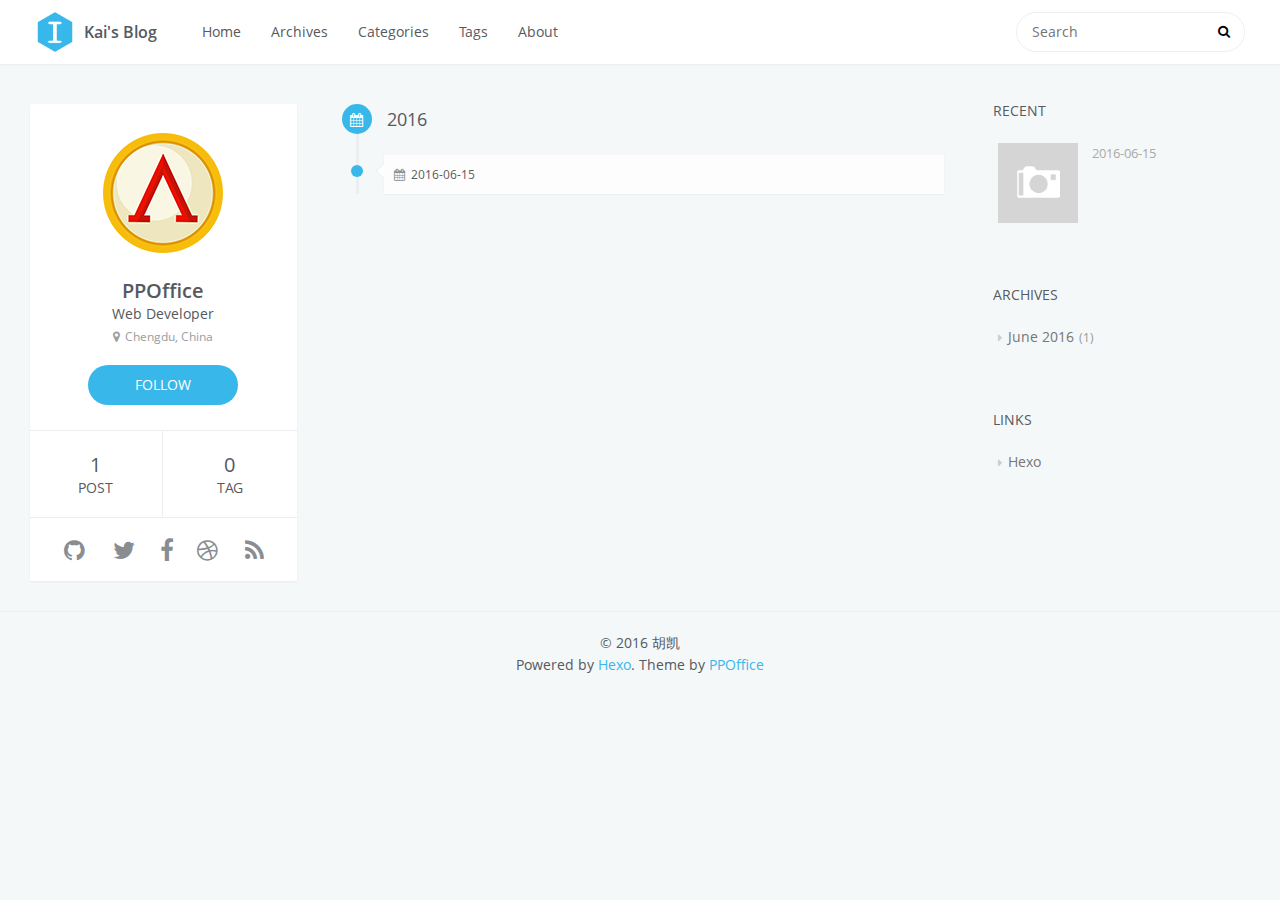
==== archives/index.html @ 7edc0d4e "Site updated: 2016-06-15 15:35:40" ====
<!DOCTYPE html>
<html lang=zh>
<head>
    <meta charset="utf-8">
    
    <title>Archive | Kai&#39;s Blog</title>
    <meta name="viewport" content="width=device-width, initial-scale=1, maximum-scale=1" />
    <meta name="description" content="我的技术博客">
<meta property="og:type" content="website">
<meta property="og:title" content="Kai's Blog">
<meta property="og:url" content="http://yoursite.com/archives/index.html">
<meta property="og:site_name" content="Kai's Blog">
<meta property="og:description" content="我的技术博客">
<meta name="twitter:card" content="summary">
<meta name="twitter:title" content="Kai's Blog">
<meta name="twitter:description" content="我的技术博客">
    

    

    

    <link rel="stylesheet" href="/vendor/font-awesome/css/font-awesome.min.css">
    <link rel="stylesheet" href="/vendor/open-sans/styles.css">
    <link rel="stylesheet" href="/vendor/source-code-pro/styles.css">

    <link rel="stylesheet" href="/css/style.css">

    <script src="/vendor/jquery/2.1.3/jquery.min.js"></script>
    
    
        <link rel="stylesheet" href="/vendor/fancybox/jquery.fancybox.css">
    
    
    
    

</head>
<body>
    <div id="container">
        <header id="header">
    <div id="header-main" class="header-inner">
        <div class="outer">
            <a href="/" id="logo">
                <i class="logo"></i>
                <span class="site-title">Kai&#39;s Blog</span>
            </a>
            <nav id="main-nav">
                
                    <a class="main-nav-link" href="/.">Home</a>
                
                    <a class="main-nav-link" href="/archives">Archives</a>
                
                    <a class="main-nav-link" href="/categories">Categories</a>
                
                    <a class="main-nav-link" href="/tags">Tags</a>
                
                    <a class="main-nav-link" href="/about">About</a>
                
            </nav>
            
                
                <nav id="sub-nav">
                    <div class="profile" id="profile-nav">
                        <a id="profile-anchor" href="javascript:;">
                            <img class="avatar" src="/css/images/avatar.png" />
                            <i class="fa fa-caret-down"></i>
                        </a>
                    </div>
                </nav>
            
            <div id="search-form-wrap">

    <form class="search-form">
        <input type="text" class="ins-search-input search-form-input" placeholder="Search" />
        <button type="submit" class="search-form-submit"></button>
    </form>
    <div class="ins-search">
    <div class="ins-search-mask"></div>
    <div class="ins-search-container">
        <div class="ins-input-wrapper">
            <input type="text" class="ins-search-input" placeholder="Type something..." />
            <span class="ins-close ins-selectable"><i class="fa fa-times-circle"></i></span>
        </div>
        <div class="ins-section-wrapper">
            <div class="ins-section-container"></div>
        </div>
    </div>
</div>
<script>
(function (window) {
    var INSIGHT_CONFIG = {
        TRANSLATION: {
            POSTS: 'Posts',
            PAGES: 'Pages',
            CATEGORIES: 'Categories',
            TAGS: 'Tags',
            UNTITLED: '(Untitled)',
        },
        ROOT_URL: '/',
        CONTENT_URL: '/content.json',
    };
    window.INSIGHT_CONFIG = INSIGHT_CONFIG;
})(window);
</script>
<script src="/js/insight.js"></script>

</div>
        </div>
    </div>
    <div id="main-nav-mobile" class="header-sub header-inner">
        <table class="menu outer">
            <tr>
                
                    <td><a class="main-nav-link" href="/.">Home</a></td>
                
                    <td><a class="main-nav-link" href="/archives">Archives</a></td>
                
                    <td><a class="main-nav-link" href="/categories">Categories</a></td>
                
                    <td><a class="main-nav-link" href="/tags">Tags</a></td>
                
                    <td><a class="main-nav-link" href="/about">About</a></td>
                
                <td>
                    
    <div class="search-form">
        <input type="text" class="ins-search-input search-form-input" placeholder="Search" />
    </div>

                </td>
            </tr>
        </table>
    </div>
</header>

        <div class="outer">
            
                

<aside id="profile">
    <div class="inner profile-inner">
        <div class="base-info profile-block">
            <img id="avatar" src="/css/images/avatar.png" />
            <h2 id="name">PPOffice</h2>
            <h3 id="title">Web Developer</h3>
            <span id="location"><i class="fa fa-map-marker"></i>Chengdu, China</span>
            <a id="follow" target="_blank" href="https://github.com/ppoffice/">FOLLOW</a>
        </div>
        <div class="article-info profile-block">
            <div class="article-info-block">
                1
                <span>post</span>
            </div>
            <div class="article-info-block">
                0
                <span>tag</span>
            </div>
        </div>
        
        <div class="profile-block social-links">
            <table>
                <tr>
                    
                    
                    <td>
                        <a href="http://github.com/ppoffice/hexo-theme-icarus" target="_blank" title="github" class=tooltip>
                            <i class="fa fa-github"></i>
                        </a>
                    </td>
                    
                    <td>
                        <a href="/" target="_blank" title="twitter" class=tooltip>
                            <i class="fa fa-twitter"></i>
                        </a>
                    </td>
                    
                    <td>
                        <a href="/" target="_blank" title="facebook" class=tooltip>
                            <i class="fa fa-facebook"></i>
                        </a>
                    </td>
                    
                    <td>
                        <a href="/" target="_blank" title="dribbble" class=tooltip>
                            <i class="fa fa-dribbble"></i>
                        </a>
                    </td>
                    
                    <td>
                        <a href="/" target="_blank" title="rss" class=tooltip>
                            <i class="fa fa-rss"></i>
                        </a>
                    </td>
                    
                </tr>
            </table>
        </div>
        
    </div>
</aside>

            
            <section id="main"><div class="timeline timeline-wrap">
    
            <div class="timeline-row timeline-row-major">
                <span class="node"><i class="fa fa-calendar"></i></span>
                <h1 class="title">2016</h1>
            </div>
        
        <div class="timeline-row">
            <span class="node"></span>
            <div class="content">
                
                <div class="article-meta">
                    
    <div class="article-date">
        <i class="fa fa-calendar"></i>
        <a href="/2016/06/15/AWS之IAM/">
            <time datetime="2016-06-15T01:11:07.000Z" itemprop="datePublished">2016-06-15</time>
        </a>
    </div>


                    
                    
                </div>
            </div>
        </div>
    
</div>
</section>
            
                <aside id="sidebar">
   
        
    <div class="widget-wrap">
        <h3 class="widget-title">recent</h3>
        <div class="widget">
            <ul id="recent-post" class="">
                
                    <li>
                        
                        <div class="item-thumbnail">
                            <a href="/2016/06/15/AWS之IAM/" class="thumbnail">
    
    
        <span class="thumbnail-image thumbnail-none"></span>
    
</a>

                        </div>
                        
                        <div class="item-inner">
                            <p class="item-category"></p>
                            <p class="item-title"><a href="/2016/06/15/AWS之IAM/" class="title"></a></p>
                            <p class="item-date"><time datetime="2016-06-15T01:11:07.000Z" itemprop="datePublished">2016-06-15</time></p>
                        </div>
                    </li>
                
            </ul>
        </div>
    </div>

    
        
    
        
    <div class="widget-wrap">
        <h3 class="widget-title">archives</h3>
        <div class="widget">
            <ul class="archive-list"><li class="archive-list-item"><a class="archive-list-link" href="/archives/2016/06/">June 2016</a><span class="archive-list-count">1</span></li></ul>
        </div>
    </div>

    
        
    
        
    
        
    <div class="widget-wrap widget-list">
        <h3 class="widget-title">links</h3>
        <div class="widget">
            <ul>
                
                    <li>
                        <a href="http://hexo.io">Hexo</a>
                    </li>
                
            </ul>
        </div>
    </div>


    
    <div id="toTop" class="fa fa-angle-up"></div>
</aside>
            
        </div>
        <footer id="footer">
    <div class="outer">
        <div id="footer-info" class="inner">
            &copy; 2016 胡凯<br>
            Powered by <a href="http://hexo.io/" target="_blank">Hexo</a>. Theme by <a href="http://github.com/ppoffice">PPOffice</a>
        </div>
    </div>
</footer>
        
    
    <script>
    var disqus_shortname = 'hexo-theme-icarus';
    
    
    (function() {
    var dsq = document.createElement('script');
    dsq.type = 'text/javascript';
    dsq.async = true;
    dsq.src = '//' + disqus_shortname + '.disqus.com/count.js';
    (document.getElementsByTagName('head')[0] || document.getElementsByTagName('body')[0]).appendChild(dsq);
    })();
    </script>



    
        <script src="/vendor/fancybox/jquery.fancybox.pack.js"></script>
    


<!-- Custom Scripts -->
<script src="/js/main.js"></script>

    </div>
</body>
</html>
---- vendor/open-sans/styles.css ----
/* cyrillic-ext */
@font-face {
    font-family: 'Open Sans';
    font-style: normal;
    font-weight: 400;
    src: local('Open Sans'), local('OpenSans'), url(fonts/K88pR3goAWT7BTt32Z01mxJtnKITppOI_IvcXXDNrsc.woff2) format('woff2');
    unicode-range: U+0460-052F, U+20B4, U+2DE0-2DFF, U+A640-A69F;
}
/* cyrillic */
@font-face {
    font-family: 'Open Sans';
    font-style: normal;
    font-weight: 400;
    src: local('Open Sans'), local('OpenSans'), url(fonts/RjgO7rYTmqiVp7vzi-Q5URJtnKITppOI_IvcXXDNrsc.woff2) format('woff2');
    unicode-range: U+0400-045F, U+0490-0491, U+04B0-04B1, U+2116;
}
/* greek-ext */
@font-face {
    font-family: 'Open Sans';
    font-style: normal;
    font-weight: 400;
    src: local('Open Sans'), local('OpenSans'), url(fonts/LWCjsQkB6EMdfHrEVqA1KRJtnKITppOI_IvcXXDNrsc.woff2) format('woff2');
    unicode-range: U+1F00-1FFF;
}
/* greek */
@font-face {
    font-family: 'Open Sans';
    font-style: normal;
    font-weight: 400;
    src: local('Open Sans'), local('OpenSans'), url(fonts/xozscpT2726on7jbcb_pAhJtnKITppOI_IvcXXDNrsc.woff2) format('woff2');
    unicode-range: U+0370-03FF;
}
/* vietnamese */
@font-face {
    font-family: 'Open Sans';
    font-style: normal;
    font-weight: 400;
    src: local('Open Sans'), local('OpenSans'), url(fonts/59ZRklaO5bWGqF5A9baEERJtnKITppOI_IvcXXDNrsc.woff2) format('woff2');
    unicode-range: U+0102-0103, U+1EA0-1EF1, U+20AB;
}
/* latin-ext */
@font-face {
    font-family: 'Open Sans';
    font-style: normal;
    font-weight: 400;
    src: local('Open Sans'), local('OpenSans'), url(fonts/u-WUoqrET9fUeobQW7jkRRJtnKITppOI_IvcXXDNrsc.woff2) format('woff2');
    unicode-range: U+0100-024F, U+1E00-1EFF, U+20A0-20AB, U+20AD-20CF, U+2C60-2C7F, U+A720-A7FF;
}
/* latin */
@font-face {
    font-family: 'Open Sans';
    font-style: normal;
    font-weight: 400;
    src: local('Open Sans'), local('OpenSans'), url(fonts/cJZKeOuBrn4kERxqtaUH3VtXRa8TVwTICgirnJhmVJw.woff2) format('woff2');
    unicode-range: U+0000-00FF, U+0131, U+0152-0153, U+02C6, U+02DA, U+02DC, U+2000-206F, U+2074, U+20AC, U+2212, U+2215, U+E0FF, U+EFFD, U+F000;
}
/* cyrillic-ext */
@font-face {
    font-family: 'Open Sans';
    font-style: normal;
    font-weight: 600;
    src: local('Open Sans Semibold'), local('OpenSans-Semibold'), url(fonts/MTP_ySUJH_bn48VBG8sNSq-j2U0lmluP9RWlSytm3ho.woff2) format('woff2');
    unicode-range: U+0460-052F, U+20B4, U+2DE0-2DFF, U+A640-A69F;
}
/* cyrillic */
@font-face {
    font-family: 'Open Sans';
    font-style: normal;
    font-weight: 600;
    src: local('Open Sans Semibold'), local('OpenSans-Semibold'), url(fonts/MTP_ySUJH_bn48VBG8sNSpX5f-9o1vgP2EXwfjgl7AY.woff2) format('woff2');
    unicode-range: U+0400-045F, U+0490-0491, U+04B0-04B1, U+2116;
}
/* greek-ext */
@font-face {
    font-family: 'Open Sans';
    font-style: normal;
    font-weight: 600;
    src: local('Open Sans Semibold'), local('OpenSans-Semibold'), url(fonts/MTP_ySUJH_bn48VBG8sNShWV49_lSm1NYrwo-zkhivY.woff2) format('woff2');
    unicode-range: U+1F00-1FFF;
}
/* greek */
@font-face {
    font-family: 'Open Sans';
    font-style: normal;
    font-weight: 600;
    src: local('Open Sans Semibold'), local('OpenSans-Semibold'), url(fonts/MTP_ySUJH_bn48VBG8sNSqaRobkAwv3vxw3jMhVENGA.woff2) format('woff2');
    unicode-range: U+0370-03FF;
}
/* vietnamese */
@font-face {
    font-family: 'Open Sans';
    font-style: normal;
    font-weight: 600;
    src: local('Open Sans Semibold'), local('OpenSans-Semibold'), url(fonts/MTP_ySUJH_bn48VBG8sNSv8zf_FOSsgRmwsS7Aa9k2w.woff2) format('woff2');
    unicode-range: U+0102-0103, U+1EA0-1EF1, U+20AB;
}
/* latin-ext */
@font-face {
    font-family: 'Open Sans';
    font-style: normal;
    font-weight: 600;
    src: local('Open Sans Semibold'), local('OpenSans-Semibold'), url(fonts/MTP_ySUJH_bn48VBG8sNSj0LW-43aMEzIO6XUTLjad8.woff2) format('woff2');
    unicode-range: U+0100-024F, U+1E00-1EFF, U+20A0-20AB, U+20AD-20CF, U+2C60-2C7F, U+A720-A7FF;
}
/* latin */
@font-face {
    font-family: 'Open Sans';
    font-style: normal;
    font-weight: 600;
    src: local('Open Sans Semibold'), local('OpenSans-Semibold'), url(fonts/MTP_ySUJH_bn48VBG8sNSugdm0LZdjqr5-oayXSOefg.woff2) format('woff2');
    unicode-range: U+0000-00FF, U+0131, U+0152-0153, U+02C6, U+02DA, U+02DC, U+2000-206F, U+2074, U+20AC, U+2212, U+2215, U+E0FF, U+EFFD, U+F000;
}
/* cyrillic-ext */
@font-face {
    font-family: 'Open Sans';
    font-style: italic;
    font-weight: 400;
    src: local('Open Sans Italic'), local('OpenSans-Italic'), url(fonts/xjAJXh38I15wypJXxuGMBjTOQ_MqJVwkKsUn0wKzc2I.woff2) format('woff2');
    unicode-range: U+0460-052F, U+20B4, U+2DE0-2DFF, U+A640-A69F;
}
/* cyrillic */
@font-face {
    font-family: 'Open Sans';
    font-style: italic;
    font-weight: 400;
    src: local('Open Sans Italic'), local('OpenSans-Italic'), url(fonts/xjAJXh38I15wypJXxuGMBjUj_cnvWIuuBMVgbX098Mw.woff2) format('woff2');
    unicode-range: U+0400-045F, U+0490-0491, U+04B0-04B1, U+2116;
}
/* greek-ext */
@font-face {
    font-family: 'Open Sans';
    font-style: italic;
    font-weight: 400;
    src: local('Open Sans Italic'), local('OpenSans-Italic'), url(fonts/xjAJXh38I15wypJXxuGMBkbcKLIaa1LC45dFaAfauRA.woff2) format('woff2');
    unicode-range: U+1F00-1FFF;
}
/* greek */
@font-face {
    font-family: 'Open Sans';
    font-style: italic;
    font-weight: 400;
    src: local('Open Sans Italic'), local('OpenSans-Italic'), url(fonts/xjAJXh38I15wypJXxuGMBmo_sUJ8uO4YLWRInS22T3Y.woff2) format('woff2');
    unicode-range: U+0370-03FF;
}
/* vietnamese */
@font-face {
    font-family: 'Open Sans';
    font-style: italic;
    font-weight: 400;
    src: local('Open Sans Italic'), local('OpenSans-Italic'), url(fonts/xjAJXh38I15wypJXxuGMBr6up8jxqWt8HVA3mDhkV_0.woff2) format('woff2');
    unicode-range: U+0102-0103, U+1EA0-1EF1, U+20AB;
}
/* latin-ext */
@font-face {
    font-family: 'Open Sans';
    font-style: italic;
    font-weight: 400;
    src: local('Open Sans Italic'), local('OpenSans-Italic'), url(fonts/xjAJXh38I15wypJXxuGMBiYE0-AqJ3nfInTTiDXDjU4.woff2) format('woff2');
    unicode-range: U+0100-024F, U+1E00-1EFF, U+20A0-20AB, U+20AD-20CF, U+2C60-2C7F, U+A720-A7FF;
}
/* latin */
@font-face {
    font-family: 'Open Sans';
    font-style: italic;
    font-weight: 400;
    src: local('Open Sans Italic'), local('OpenSans-Italic'), url(fonts/xjAJXh38I15wypJXxuGMBo4P5ICox8Kq3LLUNMylGO4.woff2) format('woff2');
    unicode-range: U+0000-00FF, U+0131, U+0152-0153, U+02C6, U+02DA, U+02DC, U+2000-206F, U+2074, U+20AC, U+2212, U+2215, U+E0FF, U+EFFD, U+F000;
}
---- vendor/source-code-pro/styles.css ----
/* latin-ext */
@font-face {
  font-family: 'Source Code Pro';
  font-style: normal;
  font-weight: 400;
  src: local('Source Code Pro'), local('SourceCodePro-Regular'), url(fonts/mrl8jkM18OlOQN8JLgasDy2Q8seG17bfDXYR_jUsrzg.woff2) format('woff2');
  unicode-range: U+0100-024F, U+1E00-1EFF, U+20A0-20AB, U+20AD-20CF, U+2C60-2C7F, U+A720-A7FF;
}
/* latin */
@font-face {
  font-family: 'Source Code Pro';
  font-style: normal;
  font-weight: 400;
  src: local('Source Code Pro'), local('SourceCodePro-Regular'), url(fonts/mrl8jkM18OlOQN8JLgasD9V_2ngZ8dMf8fLgjYEouxg.woff2) format('woff2');
  unicode-range: U+0000-00FF, U+0131, U+0152-0153, U+02C6, U+02DA, U+02DC, U+2000-206F, U+2074, U+20AC, U+2212, U+2215, U+E0FF, U+EFFD, U+F000;
}
---- css/style.css ----
body {
  width: 100%;
}
body:before,
body:after {
  content: "";
  display: table;
}
body:after {
  clear: both;
}
html,
body,
div,
span,
applet,
object,
iframe,
h1,
h2,
h3,
h4,
h5,
h6,
p,
blockquote,
pre,
a,
abbr,
acronym,
address,
big,
cite,
code,
del,
dfn,
em,
img,
ins,
kbd,
q,
s,
samp,
small,
strike,
strong,
sub,
sup,
tt,
var,
dl,
dt,
dd,
ol,
ul,
li,
fieldset,
form,
label,
legend,
table,
caption,
tbody,
tfoot,
thead,
tr,
th,
td {
  margin: 0;
  padding: 0;
  border: 0;
  outline: 0;
  font-weight: inherit;
  font-style: inherit;
  font-family: inherit;
  font-size: 100%;
  vertical-align: baseline;
}
body {
  line-height: 1;
  color: #000;
  background: #fff;
}
ol,
ul {
  list-style: none;
}
table {
  border-collapse: separate;
  border-spacing: 0;
  vertical-align: middle;
}
caption,
th,
td {
  text-align: left;
  font-weight: normal;
  vertical-align: middle;
}
a img {
  border: none;
}
input,
button {
  margin: 0;
  padding: 0;
}
input::-moz-focus-inner,
button::-moz-focus-inner {
  border: 0;
  padding: 0;
}
html,
body,
#container {
  height: 100%;
}
body {
  color: #565a5f;
  background: #f5f8f9;
  font: 14px "open sans", "Helvetica Neue", "Microsoft Yahei", Helvetica, Arial, sans-serif;
  -webkit-text-size-adjust: 100%;
}
a {
  color: #38b7ea;
  text-decoration: none;
}
a:visited {
  color: #38b7ea;
}
code {
  margin: 0 2px;
  color: #e96900;
  padding: 3px 5px;
  font-size: 0.8em;
  -webkit-border-radius: 2px;
  border-radius: 2px;
  font-family: "Source Code Pro", Consolas, Monaco, Menlo, Consolas, monospace;
  background-color: #f8f8f8;
}
.outer {
  max-width: 1320px;
  margin: 0 auto;
  padding: 0 20px;
}
.outer:before,
.outer:after {
  content: "";
  display: table;
}
.outer:after {
  clear: both;
}
@media screen and (max-width: 559px) {
  .outer {
    padding: 0;
  }
}
.left,
.alignleft {
  float: left;
}
.right,
.alignright {
  float: right;
}
.clear {
  clear: both;
}
.logo {
  width: 40px;
  height: 40px;
  background-repeat: no-repeat;
  background-image: url("images/logo.png");
  -webkit-background-size: 40px 40px;
  -moz-background-size: 40px 40px;
  background-size: 40px 40px;
}
#container {
  position: relative;
}
#container > .outer {
  margin-bottom: 30px;
}
@media screen and (min-width: 1200px) {
  #main {
    display: inline;
    float: left;
    width: 52.307692307692314%;
    margin: 0 0.769230769230769%;
  }
}
@media screen and (min-width: 800px) and (max-width: 1199px) {
  #main {
    display: inline;
    float: left;
    width: 67.6923076923077%;
    margin: 0 0.769230769230769%;
  }
}
.archive-article-header a,
.layout-wrap-inner.tag-cloud a,
.timeline-row .content h1 a,
.archive-article-header a:visited,
.layout-wrap-inner.tag-cloud a:visited,
.timeline-row .content h1 a:visited {
  color: #565a5f;
  -webkit-transition: 0.2s ease;
  -moz-transition: 0.2s ease;
  -ms-transition: 0.2s ease;
  transition: 0.2s ease;
}
.archive-article-header a:hover,
.layout-wrap-inner.tag-cloud a:hover,
.timeline-row .content h1 a:hover,
.archive-article-header a:visited:hover,
.layout-wrap-inner.tag-cloud a:visited:hover,
.timeline-row .content h1 a:visited:hover {
  color: #38b7ea;
}
.article-meta,
.archive-year,
.widget-title {
  line-height: 1em;
  text-decoration: none;
  text-transform: uppercase;
}
#header,
#profile .inner,
.article-inner,
#comments,
.archive-article,
.timeline-row .content,
#toTop {
  background: #fff;
  -webkit-box-shadow: 0 1px 2px rgba(0,0,0,0.05);
  box-shadow: 0 1px 2px rgba(0,0,0,0.05);
}
.article-entry h1,
.widget h1 {
  font-size: 2em;
}
.article-entry h2,
.widget h2 {
  font-size: 1.5em;
}
.article-entry h3,
.widget h3 {
  font-size: 1.3em;
}
.article-entry h4,
.widget h4 {
  font-size: 1.2em;
}
.article-entry h5,
.widget h5 {
  font-size: 1em;
}
.article-entry h6,
.widget h6 {
  font-size: 1em;
  color: #999;
}
.article-entry hr,
.widget hr {
  border: 1px dashed #eceff2;
}
.article-entry strong,
.widget strong {
  font-weight: bold;
}
.article-entry em,
.widget em,
.article-entry cite,
.widget cite {
  font-style: italic;
}
.article-entry sup,
.widget sup,
.article-entry sub,
.widget sub {
  font-size: 0.75em;
  line-height: 0;
  position: relative;
  vertical-align: baseline;
}
.article-entry sup,
.widget sup {
  top: -0.5em;
}
.article-entry sub,
.widget sub {
  bottom: -0.2em;
}
.article-entry small,
.widget small {
  font-size: 0.85em;
}
.article-entry acronym,
.widget acronym,
.article-entry abbr,
.widget abbr {
  border-bottom: 1px dotted;
}
.article-entry ul,
.widget ul,
.article-entry ol,
.widget ol,
.article-entry dl,
.widget dl {
  margin: 0 20px;
  line-height: 1.6em;
}
.article-entry ul ul,
.widget ul ul,
.article-entry ol ul,
.widget ol ul,
.article-entry ul ol,
.widget ul ol,
.article-entry ol ol,
.widget ol ol {
  margin-top: 0;
  margin-bottom: 0;
}
.article-entry ul,
.widget ul {
  list-style: disc;
}
.article-entry ol,
.widget ol {
  list-style: decimal;
}
.article-entry dt,
.widget dt {
  font-weight: bold;
}
#header {
  background: #fff;
  position: relative;
}
#header a,
#header a:visited {
  white-space: nowrap;
  -webkit-transition: 0.2s ease;
  -moz-transition: 0.2s ease;
  -ms-transition: 0.2s ease;
  transition: 0.2s ease;
  color: #565a5f;
}
#header a:hover {
  color: #38b7ea;
}
.header-inner #logo,
#main-nav,
#sub-nav,
#search-form-wrap {
  height: 40px;
  line-height: 40px;
  padding: 12px 15px;
}
.header-inner #logo,
#main-nav {
  float: left;
}
#sub-nav,
#search-form-wrap {
  float: right;
}
.header-inner {
  height: 100%;
  position: relative;
}
.header-inner #logo {
  display: inline-block;
}
.header-inner #logo .logo {
  margin-right: 5px;
  display: inline-block;
}
.header-inner #logo .site-title {
  font-size: 16px;
  display: inline-block;
  vertical-align: top;
  font-weight: 600;
}
#header-title {
  text-align: center;
  height: 40px;
  position: absolute;
  top: 50%;
  left: 0;
  margin-top: -20px;
}
.header-sub {
  border-top: 1px solid #eceff2;
}
.header-sub ul {
  margin: 0 15px;
}
.header-sub ul:before,
.header-sub ul:after {
  content: "";
  display: table;
}
.header-sub ul:after {
  clear: both;
}
.header-sub ul li {
  float: left;
  margin: 0 10px;
}
.header-sub ul li a {
  display: inline-block;
  line-height: 48px;
}
.header-sub .main-nav-link {
  display: inline-block;
  line-height: 48px;
}
@media screen and (min-width: 560px) and (max-width: 799px) {
  #header-sub {
    display: none;
  }
}
@media screen and (max-width: 559px) {
  #header-sub {
    display: none;
  }
}
@media screen and (min-width: 560px) and (max-width: 799px) {
  #main-nav {
    display: none;
  }
}
@media screen and (max-width: 559px) {
  #main-nav {
    display: none;
  }
}
@media screen and (min-width: 800px) and (max-width: 1199px) {
  #main-nav-mobile {
    display: none;
  }
}
@media screen and (min-width: 1200px) {
  #main-nav-mobile {
    display: none;
  }
}
.nav-icon,
.main-nav-link {
  float: left;
  display: block;
  padding: 0 15px;
}
.nav-icon {
  text-align: center;
  font-size: 14px;
  width: 14px;
  height: 14px;
  position: relative;
  cursor: pointer;
  height: 40px !important;
  line-height: 40px !important;
}
.main-nav-link {
  font-weight: 300;
}
@media screen and (min-width: 1200px) {
  #sub-nav {
    display: none;
  }
}
#sub-nav #profile-nav #profile-anchor {
  display: block;
  height: 40px;
  line-height: 40px;
}
#sub-nav #profile-nav #profile-anchor:before,
#sub-nav #profile-nav #profile-anchor:after {
  content: "";
  display: table;
}
#sub-nav #profile-nav #profile-anchor:after {
  clear: both;
}
#sub-nav #profile-nav .avatar,
#sub-nav #profile-nav .fa {
  float: left;
}
#sub-nav #profile-nav .avatar {
  width: 40px;
  height: 40px;
  margin-right: 8px;
}
#sub-nav #profile-nav .fa {
  line-height: 40px;
}
@media screen and (max-width: 559px) {
  #search-form-wrap {
    display: none;
  }
}
#search-form-wrap .search-form {
  position: relative;
}
#search-form-wrap .search-form .search-form-input {
  width: 100%;
  padding: 0 30px 0 15px;
  line-height: 40px;
  height: 40px !important;
  -webkit-border-radius: 21px;
  border-radius: 21px;
}
#search-form-wrap .search-form .search-form-input::-webkit-search-results-decoration,
#search-form-wrap .search-form .search-form-input::-webkit-search-cancel-button {
  -webkit-appearance: none;
}
#search-form-wrap .search-form .search-form-submit {
  top: 50%;
  right: 15px;
  border: none;
  cursor: pointer;
  margin-top: -7px;
  background: none;
  position: absolute;
  font: 13px font-icon;
  font-family: 'FontAwesome';
}
#search-form-wrap .search-form .search-form-submit:before {
  content: '\f002';
}
#search-form-wrap .search-form .search-form-submit:hover,
#search-form-wrap .search-form .search-form-submit:focus {
  color: #777;
}
.search-form-input,
.search-form-input.ins-search-input,
.search-form-input.st-ui-search-input,
.search-form-input.st-default-search-input {
  -webkit-appearance: textarea;
  -webkit-appearance: textarea;
  -moz-appearance: textarea;
  appearance: textarea;
  padding: 0;
  width: 200px;
  -webkit-box-shadow: none;
  box-shadow: none;
  color: #565a5f;
  -webkit-transition: 0.2s ease;
  -moz-transition: 0.2s ease;
  -ms-transition: 0.2s ease;
  transition: 0.2s ease;
  -webkit-box-sizing: border-box;
  -moz-box-sizing: border-box;
  box-sizing: border-box;
  height: auto !important;
  line-height: 1.6em;
  outline: none !important;
  background: none !important;
  font: 14px "open sans", "Helvetica Neue", "Microsoft Yahei", Helvetica, Arial, sans-serif;
  border: 1px solid #eceff2 !important;
}
.search-form-input:focus,
.search-form-input.ins-search-input:focus,
.search-form-input.st-ui-search-input:focus,
.search-form-input.st-default-search-input:focus {
  border-color: #38b7ea !important;
}
.search-form-input::-webkit-search-results-decoration,
.search-form-input.ins-search-input::-webkit-search-results-decoration,
.search-form-input.st-ui-search-input::-webkit-search-results-decoration,
.search-form-input.st-default-search-input::-webkit-search-results-decoration,
.search-form-input::-webkit-search-cancel-button,
.search-form-input.ins-search-input::-webkit-search-cancel-button,
.search-form-input.st-ui-search-input::-webkit-search-cancel-button,
.search-form-input.st-default-search-input::-webkit-search-cancel-button {
  -webkit-appearance: none;
}
#main-nav-mobile {
  overflow-y: hidden;
  overflow-x: auto;
}
#main-nav-mobile .menu {
  margin: 0;
  height: 48px;
}
#main-nav-mobile .menu:before,
#main-nav-mobile .menu:after {
  content: "";
  display: table;
}
#main-nav-mobile .menu:after {
  clear: both;
}
#main-nav-mobile .menu .search-form-input {
  display: none;
  padding: 0 10px;
  margin-right: 15px;
  height: 32px;
  line-height: 32px;
  -webkit-border-radius: 16px;
  border-radius: 16px;
}
@media screen and (max-width: 559px) {
  #main-nav-mobile .menu .search-form-input {
    display: block;
  }
}
#main-nav-mobile .menu .search-form-input::-webkit-search-results-decoration,
#main-nav-mobile .menu .search-form-input::-webkit-search-cancel-button {
  -webkit-appearance: none;
}
.bio {
  text-align: center;
}
#profile .inner .bio h2 {
  font-size: 1.3em;
  font-weight: bold;
  margin-top: 15px;
}
#profile .inner .bio p {
  margin: 5px 20px 10px 20px;
  text-align: justify;
  max-width: 300px;
  line-height: 1.5em;
}
.profile-block {
  padding: 15px 20px;
  border-bottom: 1px solid #eceff2;
}
.profile-block:last-child {
  border-bottom: none;
}
#profile {
  display: inline;
  float: left;
  width: 21.53846153846154%;
  margin: 0 0.769230769230769%;
  display: none;
}
@media screen and (min-width: 1200px) {
  #profile {
    display: block;
  }
}
#profile .inner {
  margin-top: 40px;
  background: #fff;
}
#profile .inner .base-info #avatar {
  display: block;
  margin: 10px auto 20px;
  width: 128px;
  height: 128px;
}
#profile .inner .base-info #name,
#profile .inner .base-info #title,
#profile .inner .base-info #location {
  display: block;
  text-align: center;
}
#profile .inner .base-info #name {
  font-size: 20px;
  font-weight: 600;
}
#profile .inner .base-info #location {
  font-size: 12px;
  margin-top: 5px;
  color: #9a9ea3;
}
#profile .inner .base-info #location .fa {
  margin-right: 5px;
}
#profile .inner .base-info #follow {
  color: #fff;
  width: 150px;
  height: 40px;
  display: block;
  font-size: 14px;
  line-height: 40px;
  text-align: center;
  margin: 20px auto 10px;
  background: #38b7ea;
  -webkit-border-radius: 20px;
  border-radius: 20px;
  -webkit-transition: 0.2s ease;
  -moz-transition: 0.2s ease;
  -ms-transition: 0.2s ease;
  transition: 0.2s ease;
}
#profile .inner .base-info #follow:hover {
  background: #49c8fb;
}
#profile .inner .article-info {
  padding: 0px;
}
#profile .inner .article-info:before,
#profile .inner .article-info:after {
  content: "";
  display: table;
}
#profile .inner .article-info:after {
  clear: both;
}
#profile .inner .article-info .article-info-block {
  width: 50%;
  float: left;
  padding: 20px 15px;
  text-align: center;
  -webkit-box-sizing: border-box;
  -moz-box-sizing: border-box;
  box-sizing: border-box;
  font-size: 20px;
}
#profile .inner .article-info .article-info-block span {
  display: block;
  font-size: 14px;
  text-transform: uppercase;
}
#profile .inner .article-info .article-info-block:first-child {
  border-right: 1px solid #eceff2;
}
#profile .inner .social-links > table {
  width: 100%;
}
#profile .inner .social-links > table td {
  text-align: center;
  font-size: 24px;
}
#profile .inner .social-links > table td a {
  position: relative;
  -webkit-transition: 0.2s ease;
  -moz-transition: 0.2s ease;
  -ms-transition: 0.2s ease;
  transition: 0.2s ease;
  color: #898d92;
}
#profile .inner .social-links > table td a:hover {
  color: #565a5f;
}
#profile .inner .social-links > table td a.tooltip:hover:after {
  right: -50%;
  top: -41px;
  color: #fff;
  background: #333;
  font-size: 14px;
  content: attr(title);
  display: block;
  padding: 5px 15px;
  position: absolute;
  white-space: nowrap;
  -webkit-border-radius: 2px;
  border-radius: 2px;
  text-transform: uppercase;
  -webkit-box-shadow: 0 0 2px rgba(0,0,0,0.2);
  box-shadow: 0 0 2px rgba(0,0,0,0.2);
  z-index: 1;
}
#profile .inner .social-links > table td a.tooltip:hover:before {
  top: -12px;
  right: 8px;
  border: solid;
  border-color: #333 transparent;
  border-width: 5px 5px 0 5px;
  content: "";
  display: block;
  position: absolute;
  z-index: 2;
}
#profile.card {
  top: 50px;
  right: 20px;
  z-index: 999;
  display: block;
  min-width: 280px;
  position: absolute;
}
#profile.card .profile-inner {
  position: relative;
  -webkit-box-shadow: 0 2px 5px rgba(0,0,0,0.2);
  box-shadow: 0 2px 5px rgba(0,0,0,0.2);
}
#profile.card .profile-inner:before,
#profile.card .profile-inner:after {
  z-index: 1;
  content: '';
  top: -20px;
  right: 10px;
  position: absolute;
  border-width: 10px;
  border-style: solid;
  border-color: transparent transparent #fff transparent;
}
#profile.card .profile-inner:after {
  z-index: 0;
  border-color: transparent transparent #dbdee1 transparent;
}
.article {
  margin: 40px 0;
}
.article-inner {
  overflow: hidden;
}
.article-banner {
  width: 100%;
  height: auto;
}
.article-header {
  padding: 20px 20px 0;
}
.article-header .article-title {
  display: block;
  margin-bottom: 14px;
}
.article-title {
  font-size: 2em;
  color: #565a5f;
  text-decoration: none;
  line-height: 1.3em;
}
a.article-title:visited {
  color: #565a5f;
}
a.article-title:hover {
  color: #38b7ea;
}
@media screen and (max-width: 559px) {
  .article-title {
    font-size: 1.6em;
  }
}
@media screen and (min-width: 560px) and (max-width: 799px) {
  .article-title {
    font-size: 1.6em;
  }
}
.article-meta {
  line-height: 1.6em;
}
.article-meta:before,
.article-meta:after {
  content: "";
  display: table;
}
.article-meta:after {
  clear: both;
}
.article-meta > div {
  float: left;
  margin-right: 10px;
}
.article-meta > div .fa {
  margin-right: 3px;
}
.article-meta a {
  color: #565a5f;
}
.article-meta a:hover {
  color: #38b7ea;
}
.article-category .fa-angle-right {
  margin: 0 5px;
}
.article-tag .tag-link:before {
  content: "#";
}
.article-entry {
  color: #565a5f;
  padding: 0 20px;
  line-height: 1.6em;
}
.article-entry:before,
.article-entry:after {
  content: "";
  display: table;
}
.article-entry:after {
  clear: both;
}
.article-entry p,
.article-entry table {
  line-height: 1.6em;
  margin: 1.6em 0;
}
.article-entry h1,
.article-entry h2,
.article-entry h3,
.article-entry h4,
.article-entry h5,
.article-entry h6 {
  font-weight: bold;
}
.article-entry h1,
.article-entry h2,
.article-entry h3,
.article-entry h4,
.article-entry h5,
.article-entry h6 {
  line-height: 1.3em;
  margin: 1.3em 0;
}
.article-entry a {
  color: #38b7ea;
  text-decoration: none;
}
.article-entry a:hover {
  text-decoration: underline;
}
.article-entry ul,
.article-entry ol,
.article-entry dl {
  margin-top: 1.6em;
  margin-bottom: 1.6em;
}
.article-entry img,
.article-entry video {
  max-width: 100%;
  height: auto;
  display: block;
  margin: auto;
}
.article-entry iframe {
  border: none;
}
.article-entry table {
  width: 100%;
  border-collapse: collapse;
  border-spacing: 0;
}
.article-entry th {
  font-weight: bold;
  border-bottom: 3px solid #eceff2;
  padding-bottom: 0.5em;
}
.article-entry td {
  border-bottom: 1px solid #eceff2;
  padding: 10px 0;
}
.article-entry blockquote {
  position: relative;
  font-family: Georgia, "Times New Roman", "Microsoft Yahei", serif;
  font-size: 1.1em;
  margin: 0 -20px;
  padding: 10px 20px 10px 54px;
  background: #fcfcfc;
  border-left: 4px solid #eee;
}
.article-entry blockquote:before {
  top: 20px;
  left: 10px;
  content: "\f10d";
  color: #e2e2e2;
  font-size: 32px;
  font-family: FontAwesome;
  text-align: center;
  position: absolute;
}
.article-entry blockquote footer {
  font-size: 14px;
  margin: 1.6em 0;
  font-family: "open sans", "Helvetica Neue", "Microsoft Yahei", Helvetica, Arial, sans-serif;
}
.article-entry blockquote footer cite:before {
  content: "—";
  padding: 0 0.5em;
}
.article-entry .pullquote {
  text-align: left;
  width: 45%;
  margin: 0;
}
.article-entry .pullquote.left {
  margin-left: 0.5em;
  margin-right: 1em;
}
.article-entry .pullquote.right {
  margin-right: 0.5em;
  margin-left: 1em;
}
.article-entry .caption {
  color: #999;
  display: block;
  font-size: 0.9em;
  margin-top: 0.5em;
  position: relative;
  text-align: center;
}
.article-entry .video-container {
  position: relative;
  padding-top: 56.25%;
  height: 0;
  overflow: hidden;
}
.article-entry .video-container iframe,
.article-entry .video-container object,
.article-entry .video-container embed {
  position: absolute;
  top: 0;
  left: 0;
  width: 100%;
  height: 100%;
  margin-top: 0;
}
.article-more-link a {
  display: inline-block;
  line-height: 1em;
  padding: 6px 15px;
  -webkit-border-radius: 15px;
  border-radius: 15px;
  background: #f5f8f9;
  color: #999;
  text-shadow: 0 1px #fff;
  text-decoration: none;
}
.article-more-link a:hover {
  background: #38b7ea;
  color: #fff;
  text-decoration: none;
  text-shadow: 0 1px #169cd2;
}
.article-footer {
  font-size: 0.85em;
  line-height: 1.6em;
  border-top: 1px solid #eceff2;
  padding-top: 1.6em;
  margin: 0 20px 20px;
}
.article-footer:before,
.article-footer:after {
  content: "";
  display: table;
}
.article-footer:after {
  clear: both;
}
.article-footer a {
  color: #999;
  text-decoration: none;
}
.article-footer a:hover {
  color: #565a5f;
}
.article-comment-link {
  float: right;
}
.article-comment-link:before {
  content: "\f075";
  font-family: FontAwesome;
  padding-right: 5px;
}
.share-container {
  float: left;
}
.article-share-link {
  float: right;
  cursor: pointer;
  margin-left: 20px;
}
.article-share-link .fa-share {
  margin-right: 5px;
}
#article-nav {
  position: relative;
}
#article-nav:before,
#article-nav:after {
  content: "";
  display: table;
}
#article-nav:after {
  clear: both;
}
@media screen and (min-width: 1200px) {
  #article-nav {
    margin: 40px 0;
  }
  #article-nav:before {
    width: 8px;
    height: 8px;
    position: absolute;
    top: 50%;
    left: 50%;
    margin-top: -4px;
    margin-left: -4px;
    content: "";
    -webkit-border-radius: 50%;
    border-radius: 50%;
    background: #787c81;
  }
}
.article-nav-link-wrap {
  text-decoration: none;
  color: #999;
  -webkit-box-sizing: border-box;
  -moz-box-sizing: border-box;
  box-sizing: border-box;
  margin-top: 40px;
  text-align: center;
  display: block;
}
.article-nav-link-wrap:hover {
  color: #565a5f;
}
@media screen and (min-width: 1200px) {
  .article-nav-link-wrap {
    width: 50%;
    margin-top: 0;
  }
}
@media screen and (min-width: 1200px) {
  #article-nav-newer {
    float: left;
    text-align: right;
    padding-right: 20px;
  }
}
@media screen and (min-width: 1200px) {
  #article-nav-older {
    float: right;
    text-align: left;
    padding-left: 20px;
  }
}
.article-nav-caption {
  letter-spacing: 2px;
  line-height: 1em;
  font-weight: bold;
  color: #565a5f;
  text-transform: uppercase;
}
#article-nav-newer .article-nav-caption {
  margin-right: -2px;
}
.article-nav-title {
  font-size: 0.85em;
  margin-top: 0.5em;
  color: #565a5f;
  line-height: 1.6em;
}
.article-share-box {
  position: absolute;
  display: none;
  background: #fff;
  -webkit-box-shadow: 0px 2px 2px rgba(0,0,0,0.1);
  box-shadow: 0px 2px 2px rgba(0,0,0,0.1);
  -webkit-border-radius: 3px;
  border-radius: 3px;
  margin-left: -145px;
  overflow: hidden;
  z-index: 1;
}
.article-share-box.on {
  display: block;
}
.article-share-input {
  width: 100%;
  background: none;
  -webkit-box-sizing: border-box;
  -moz-box-sizing: border-box;
  box-sizing: border-box;
  font: 14px "open sans", "Helvetica Neue", "Microsoft Yahei", Helvetica, Arial, sans-serif;
  padding: 0 10px;
  color: #565a5f;
  outline: none;
  border: 1px solid #eceff2;
  -webkit-border-radius: 3px 3px 0 0;
  border-radius: 3px 3px 0 0;
  height: 36px;
  line-height: 36px;
}
.article-share-links {
  background: #f5f8f9;
}
.article-share-links:before,
.article-share-links:after {
  content: "";
  display: table;
}
.article-share-links:after {
  clear: both;
}
.article-share-twitter,
.article-share-facebook,
.article-share-pinterest,
.article-share-google {
  width: 50px;
  height: 36px;
  display: block;
  float: left;
  position: relative;
  color: #999;
  text-shadow: 0 1px #fff;
}
.article-share-twitter:before,
.article-share-facebook:before,
.article-share-pinterest:before,
.article-share-google:before {
  font-size: 20px;
  width: 20px;
  height: 20px;
  position: absolute;
  top: 50%;
  left: 50%;
  margin-top: -10px;
  margin-left: -10px;
  text-align: center;
}
.article-share-twitter:hover,
.article-share-facebook:hover,
.article-share-pinterest:hover,
.article-share-google:hover {
  color: #fff;
}
.article-share-twitter:hover {
  background: #00aced;
  text-shadow: 0 1px #008abe;
}
.article-share-facebook:hover {
  background: #3b5998;
  text-shadow: 0 1px #2f477a;
}
.article-share-pinterest:hover {
  background: #cb2027;
  text-shadow: 0 1px #a21a1f;
}
.article-share-google:hover {
  background: #dd4b39;
  text-shadow: 0 1px #be3221;
}
.article-gallery {
  background: #000;
  position: relative;
}
.article-gallery-photos {
  position: relative;
  overflow: hidden;
}
.article-gallery-img {
  display: none;
  max-width: 100%;
}
.article-gallery-img:first-child {
  display: block;
}
.article-gallery-img.loaded {
  position: absolute;
  display: block;
}
.article-gallery-img img {
  display: block;
  max-width: 100%;
  margin: 0 auto;
}
.toc-article {
  background: #f9f9f9;
  margin: 2em 0 0 0.2em;
  padding: 1em;
  -webkit-border-radius: 0px;
  border-radius: 0px;
}
.toc-article .toc-title {
  font-size: 120%;
}
.toc-article strong {
  padding: 0.3em 1;
}
ol.toc {
  width: 100%;
  margin: 1em 2em 0 0;
}
#toc {
  line-height: 1em;
  font-size: 0.8em;
  float: right;
}
#toc .toc {
  padding: 0;
}
#toc .toc li {
  list-style-type: none;
}
#toc .toc-child {
  padding-left: 0em;
}
#toc.toc-aside {
  display: none;
  width: 13%;
  position: fixed;
  right: 2%;
  top: 320px;
  overflow: hidden;
  line-height: 1.5em;
  font-size: 1em;
  color: color-heading;
  opacity: 0.6;
  -webkit-transition: opacity 1s ease-out;
  -moz-transition: opacity 1s ease-out;
  -ms-transition: opacity 1s ease-out;
  transition: opacity 1s ease-out;
}
#toc.toc-aside strong {
  padding: 0.3em 0;
  color: color-font;
}
#toc.toc-aside:hover {
  -webkit-transition: opacity 0.3s ease-out;
  -moz-transition: opacity 0.3s ease-out;
  -ms-transition: opacity 0.3s ease-out;
  transition: opacity 0.3s ease-out;
  opacity: 1;
}
#toc.toc-aside a {
  -webkit-transition: color 1s ease-out;
  -moz-transition: color 1s ease-out;
  -ms-transition: color 1s ease-out;
  transition: color 1s ease-out;
}
#toc.toc-aside a:hover {
  color: color-theme;
  -webkit-transition: color 0.3s ease-out;
  -moz-transition: color 0.3s ease-out;
  -ms-transition: color 0.3s ease-out;
  transition: color 0.3s ease-out;
}
#comments {
  padding: 20px;
  margin: 40px 0;
}
#comments a {
  color: #38b7ea;
}
.archives:before,
.archives:after {
  content: "";
  display: table;
}
.archives:after {
  clear: both;
}
.archives .article:first-child {
  margin: 20px 0;
}
.archive-year-wrap,
.archive-category-wrap,
.archive-tag-wrap,
.layout-title {
  font-size: 1.4em;
  margin: 40px 0 20px 0;
}
@media screen and (max-width: 559px) {
  .archive-year-wrap,
  .archive-category-wrap,
  .archive-tag-wrap,
  .layout-title {
    padding: 0 15px;
    font-size: 1.2em;
  }
}
.archive-year-wrap .fa,
.archive-category-wrap .fa,
.archive-tag-wrap .fa,
.layout-title .fa {
  margin-right: 3px;
}
.archive-year-wrap .archive-year,
.archive-category-wrap .archive-year,
.archive-tag-wrap .archive-year,
.layout-title .archive-year {
  color: #565a5f;
}
.archive-year-wrap .archive-year:hover,
.archive-category-wrap .archive-year:hover,
.archive-tag-wrap .archive-year:hover,
.layout-title .archive-year:hover {
  color: #38b7ea;
}
@media screen and (max-width: 559px) {
  .layout-wrap-inner {
    padding: 0 15px;
  }
}
.archive-article {
  -webkit-column-break-inside: avoid;
  page-break-inside: avoid;
  overflow: hidden;
  break-inside: avoid-column;
  padding: 0;
  margin-bottom: 15px;
}
.archive-article:before,
.archive-article:after {
  content: "";
  display: table;
}
.archive-article:after {
  clear: both;
}
.archive-article.archive-type-summary {
  padding: 15px;
}
.archive-article.archive-type-summary .article-entry {
  padding: 0;
}
.archive-article.archive-type-summary .article-entry p {
  margin: 12px 0;
}
.archive-article .archive-article-content,
.archive-article .archive-article-thumbnail {
  display: table-cell;
  vertical-align: top;
}
@media screen and (max-width: 559px) {
  .archive-article .archive-article-content,
  .archive-article .archive-article-thumbnail {
    display: block;
  }
}
.archive-article .archive-article-thumbnail {
  width: 160px;
  padding-right: 15px;
}
@media screen and (max-width: 559px) {
  .archive-article .archive-article-thumbnail {
    width: 100%;
    padding-bottom: 15px;
  }
}
.archive-article .archive-article-thumbnail .thumbnail {
  height: 0;
  width: 100%;
  padding-bottom: 56.25%;
  display: block;
  position: relative;
  overflow: hidden;
}
.archive-article .archive-article-thumbnail .thumbnail span {
  width: 100%;
  height: 100%;
  display: block;
}
.archive-article .archive-article-thumbnail .thumbnail .thumbnail-image {
  position: absolute;
  -webkit-background-size: cover;
  -moz-background-size: cover;
  background-size: cover;
  background-position: center;
}
.archive-article .archive-article-thumbnail .thumbnail .thumbnail-none {
  background-image: url("images/thumb-default-small.png");
}
.archive-article-title {
  display: block;
  font-size: 1.6em;
  line-height: 1.4em;
  margin-bottom: 12px;
}
@media screen and (max-width: 559px) {
  .archive-article-title {
    display: block;
    font-size: 1.3em;
  }
}
.archive-article-date {
  display: block;
  margin-top: 8px;
}
.layout-wrap-inner.list-categories ul {
  margin-left: 15px;
  list-style: none;
}
.layout-wrap-inner.list-categories ul li,
.layout-wrap-inner.list-categories ul .category-list-child {
  padding: 10px 0;
  font-size: 14px;
  border-bottom: 1px solid border-color;
}
.layout-wrap-inner.list-categories ul li a,
.layout-wrap-inner.list-categories ul .category-list-child a {
  color: #777;
}
.layout-wrap-inner.list-categories ul ul,
.layout-wrap-inner.list-categories ul ol {
  list-style: none;
}
.layout-wrap-inner.list-categories ul ul li,
.layout-wrap-inner.list-categories ul ol li {
  border: none;
}
.layout-wrap-inner.list-categories ul ul li:last-child,
.layout-wrap-inner.list-categories ul ol li:last-child {
  padding-bottom: 0px;
}
.layout-wrap-inner.list-categories li a:before {
  color: #ccc;
  content: "\f0da";
  font-size: 12px;
  margin-right: 6px;
  font-family: FontAwesome;
  -webkit-transition: 0.2s ease;
  -moz-transition: 0.2s ease;
  -ms-transition: 0.2s ease;
  transition: 0.2s ease;
}
.layout-wrap-inner.list-categories li a:hover:before {
  color: #333;
}
.layout-wrap-inner.tag-cloud a {
  margin-right: 8px;
}
.layout-wrap-inner.tag-cloud a:before {
  content: '#';
}
#page-nav {
  margin: 40px auto;
  text-align: center;
  color: #999;
  overflow: hidden;
}
#page-nav:before,
#page-nav:after {
  content: "";
  display: table;
}
#page-nav:after {
  clear: both;
}
#page-nav a,
#page-nav span {
  height: 32px;
  padding: 0 10px;
  line-height: 32px;
  text-align: center;
  display: inline-block;
  -webkit-border-radius: 2px;
  border-radius: 2px;
}
#page-nav a {
  color: #999;
  text-decoration: none;
}
#page-nav a:hover {
  color: #fff;
  background: #38b7ea;
}
#page-nav .page-number {
  display: inline-block;
}
@media screen and (max-width: 559px) {
  #page-nav .page-number {
    display: none;
  }
}
#page-nav .current {
  color: #565a5f;
  font-weight: bold;
}
#page-nav .space {
  color: #eceff2;
}
.timeline-wrap {
  margin: 40px 20px 40px 40px;
  border-left: 3px solid #eceff2;
}
@media screen and (max-width: 559px) {
  .timeline-wrap {
    margin: 40px 20px 40px 30px;
  }
}
@media screen and (min-width: 560px) and (max-width: 799px) {
  .timeline-wrap {
    margin: 40px 20px 40px 30px;
  }
}
.timeline-row {
  margin: 20px 0;
}
.timeline-row:before,
.timeline-row:after {
  content: "";
  display: table;
}
.timeline-row:after {
  clear: both;
}
.timeline-row .node,
.timeline-row .title {
  float: left;
}
.timeline-row .node {
  width: 12px;
  color: #fff;
  height: 12px;
  -webkit-border-radius: 50%;
  border-radius: 50%;
  margin: 11px 0 0 -8px;
  display: inline-block;
  background-color: #38b7ea;
}
.timeline-row .content {
  margin-left: 25px;
  position: relative;
}
.timeline-row .content:after,
.timeline-row .content:before {
  content: '';
  position: absolute;
  display: inline-block;
}
.timeline-row .content:after {
  top: 10px;
  left: -14px;
  border: 7px solid transparent;
  border-right-color: #fff;
}
.timeline-row .content:before {
  top: 9px;
  left: -16px;
  border: 8px solid transparent;
  border-right-color: rgba(0,0,0,0.05);
}
.timeline-row .content h1,
.timeline-row .content .article-meta {
  padding: 10px;
}
.timeline-row .content h1 {
  font-size: 16px;
}
.timeline-row .content .article-meta {
  font-size: 12px;
  color: #898d92;
  border-top: 1px solid #f7f7f7;
  background-color: rgba(244,246,247,0.2);
}
.timeline-row-major .node {
  width: 14px;
  height: 14px;
  font-size: 14px;
  margin: 0 0 0 -17px;
  padding: 6px 8px 10px;
}
.timeline-row-major .title {
  font-size: 18px;
  margin-left: 15px;
  line-height: 30px;
}
#footer {
  padding: 20px 0;
  border-top: 1px solid #eceff2;
  color: #565a5f;
  font-size: 16px;
  text-align: center;
}
#footer .outer {
  margin-bottom: 0;
}
#footer a {
  color: #38b7ea;
  text-decoration: none;
}
#footer a:hover {
  text-decoration: underline;
}
#footer-info {
  line-height: 1.6em;
  font-size: 0.85em;
}
@media screen and (min-width: 1200px) {
  #sidebar {
    display: inline;
    float: left;
    width: 21.53846153846154%;
    margin: 0 0.769230769230769%;
  }
}
@media screen and (min-width: 800px) and (max-width: 1199px) {
  #sidebar {
    display: inline;
    float: left;
    width: 29.230769230769234%;
    margin: 0 0.769230769230769%;
  }
}
.widget {
  line-height: 1.6em;
  word-wrap: break-word;
  font-size: 0.9em;
}
.widget ul,
.widget ol {
  list-style: none;
  margin: 0;
}
.widget ul ul,
.widget ol ul,
.widget ul ol,
.widget ol ol {
  margin: 0 20px;
}
.widget ul ul,
.widget ol ul {
  list-style: disc;
}
.widget ul ol,
.widget ol ol {
  list-style: decimal;
}
.category-list-count,
.tag-list-count,
.archive-list-count {
  padding-left: 5px;
  color: #999;
  font-size: 0.85em;
}
.category-list-count:before,
.tag-list-count:before,
.archive-list-count:before {
  content: "(";
}
.category-list-count:after,
.tag-list-count:after,
.archive-list-count:after {
  content: ")";
}
.tagcloud a {
  margin-right: 5px;
}
.widget-wrap {
  margin: 40px 10px;
}
@media screen and (max-width: 559px) {
  .widget-wrap {
    margin: 40px 20px;
  }
}
.widget-title {
  margin-bottom: 0;
}
.widget {
  padding: 15px 5px;
}
.widget a {
  color: #777;
  text-decoration: none;
}
.widget a:hover {
  color: #333;
}
.widget ul ul,
.widget ol ul,
.widget dl ul,
.widget ul ol,
.widget ol ol,
.widget dl ol,
.widget ul dl,
.widget ol dl,
.widget dl dl {
  margin-left: 15px;
  list-style: disc;
}
.widget ul,
.widget ol {
  list-style: none;
}
.widget ul li,
.widget ol li,
.widget ul .category-list-child,
.widget ol .category-list-child {
  padding: 10px 0;
  font-size: 14px;
  border-bottom: 1px solid border-color;
}
.widget ul li a,
.widget ol li a,
.widget ul .category-list-child a,
.widget ol .category-list-child a {
  color: #777;
}
.widget ul ul,
.widget ol ul,
.widget ul ol,
.widget ol ol {
  list-style: none;
}
.widget ul ul li,
.widget ol ul li,
.widget ul ol li,
.widget ol ol li {
  border: none;
}
.widget ul ul li:last-child,
.widget ol ul li:last-child,
.widget ul ol li:last-child,
.widget ol ol li:last-child {
  padding-bottom: 0px;
}
.widget ul:not(#recent-post) li a:before,
.widget ol:not(#recent-post) li a:before {
  color: #ccc;
  content: "\f0da";
  font-size: 12px;
  margin-right: 6px;
  font-family: FontAwesome;
  -webkit-transition: 0.2s ease;
  -moz-transition: 0.2s ease;
  -ms-transition: 0.2s ease;
  transition: 0.2s ease;
}
.widget ul:not(#recent-post) li a:hover:before,
.widget ol:not(#recent-post) li a:hover:before {
  color: #333;
}
#toTop {
  display: none;
  cursor: pointer;
  text-align: center;
  width: 60px;
  height: 60px;
  color: #fff;
  font-size: 50px;
  line-height: 55px;
  background: #565a5f;
  opacity: 0.8;
  -webkit-border-radius: 4px;
  border-radius: 4px;
  bottom: 20px;
  position: fixed;
}
@media screen and (min-width: 560px) and (max-width: 799px) {
  #toTop {
    width: 52px;
    height: 52px;
    font-size: 34px;
    line-height: 52px;
  }
}
@media screen and (max-width: 559px) {
  #toTop {
    width: 48px;
    height: 48px;
    font-size: 32px;
    line-height: 48px;
  }
}
#recent-post li {
  padding: 10px 0 10px 94px;
}
#recent-post li:before,
#recent-post li:after {
  content: "";
  display: table;
}
#recent-post li:after {
  clear: both;
}
#recent-post.no-thumbnail li {
  padding: 10px 0px;
}
#recent-post li .item-thumbnail {
  opacity: 1;
  float: left;
  margin-left: -94px;
  -webkit-transition: all 0.2s ease;
  -moz-transition: all 0.2s ease;
  -ms-transition: all 0.2s ease;
  transition: all 0.2s ease;
}
#recent-post li .item-thumbnail .thumbnail {
  width: 80px;
  height: 80px;
  display: block;
  position: relative;
  overflow: hidden;
}
#recent-post li .item-thumbnail .thumbnail span {
  width: 100%;
  height: 100%;
  display: block;
}
#recent-post li .item-thumbnail .thumbnail .thumbnail-image {
  position: absolute;
  -webkit-background-size: cover;
  -moz-background-size: cover;
  background-size: cover;
  background-position: center;
}
#recent-post li .item-thumbnail .thumbnail .thumbnail-none {
  background-image: url("images/thumb-default-small.png");
  -webkit-background-size: 100% 100%;
  -moz-background-size: 100% 100%;
  background-size: 100% 100%;
}
#recent-post li .item-inner a,
#recent-post li .item-inner .item-category {
  font-size: 13px;
  text-transform: uppercase;
}
#recent-post li .item-inner a a,
#recent-post li .item-inner .item-category a {
  color: #38b7ea;
}
#recent-post li .item-inner a a:hover,
#recent-post li .item-inner .item-category a:hover {
  color: #333;
}
#recent-post li .item-inner a a,
#recent-post li .item-inner .item-category a,
#recent-post li .item-inner a .fa,
#recent-post li .item-inner .item-category .fa {
  margin-right: 5px;
}
#recent-post li .item-inner .item-title {
  font-size: 15px;
}
#recent-post li .item-inner .item-title a {
  color: #333;
  -webkit-transition: all 0.2s ease;
  -moz-transition: all 0.2s ease;
  -ms-transition: all 0.2s ease;
  transition: all 0.2s ease;
}
#recent-post li .item-inner .item-date {
  color: #aaa;
  font-size: 13px;
  text-transform: uppercase;
}
#recent-post li:hover .item-thumbnail {
  opacity: 0.8;
}
#recent-post li:hover .item-title a {
  color: #38b7ea;
}
.ins-search {
  display: none;
}
.ins-search.show {
  display: block;
}
.ins-selectable {
  cursor: pointer;
}
.ins-search-mask,
.ins-search-container {
  position: fixed;
}
.ins-search-mask {
  top: 0;
  left: 0;
  width: 100%;
  height: 100%;
  z-index: 100;
  background: rgba(0,0,0,0.5);
}
.ins-input-wrapper {
  position: relative;
}
.ins-search-input {
  width: 100%;
  border: none;
  outline: none;
  font-size: 16px;
  -webkit-box-shadow: none;
  box-shadow: none;
  font-weight: 200;
  -webkit-border-radius: 0;
  border-radius: 0;
  background: #fff;
  line-height: 20px;
  -webkit-box-sizing: border-box;
  -moz-box-sizing: border-box;
  box-sizing: border-box;
  padding: 12px 28px 12px 20px;
  border-bottom: 1px solid #e2e2e2;
  font-family: "Microsoft Yahei Light", "Microsoft Yahei", Helvetica, Arial, sans-serif;
}
.ins-close {
  top: 50%;
  right: 6px;
  width: 20px;
  height: 20px;
  font-size: 16px;
  margin-top: -11px;
  position: absolute;
  text-align: center;
  display: inline-block;
}
.ins-close:hover {
  color: #006bde;
}
.ins-search-container {
  left: 50%;
  top: 100px;
  z-index: 101;
  bottom: 100px;
  -webkit-box-sizing: border-box;
  -moz-box-sizing: border-box;
  box-sizing: border-box;
  width: 540px;
  margin-left: -270px;
}
@media screen and (max-width: 559px), screen and (max-height: 479px) {
  .ins-search-container {
    top: 0;
    left: 0;
    margin: 0;
    width: 100%;
    height: 100%;
    background: #f7f7f7;
  }
}
.ins-section-wrapper {
  left: 0;
  right: 0;
  top: 45px;
  bottom: 0;
  overflow-y: auto;
  position: absolute;
}
.ins-section-container {
  position: relative;
  background: #f7f7f7;
}
.ins-section {
  font-size: 14px;
  line-height: 16px;
}
.ins-section .ins-section-header,
.ins-section .ins-search-item {
  padding: 8px 15px;
}
.ins-section .ins-section-header {
  color: #9a9a9a;
  border-bottom: 1px solid #e2e2e2;
}
.ins-section .ins-slug {
  margin-left: 5px;
  color: #9a9a9a;
}
.ins-section .ins-slug:before {
  content: '(';
}
.ins-section .ins-slug:after {
  content: ')';
}
.ins-section .ins-search-item header,
.ins-section .ins-search-item .ins-search-preview {
  overflow: hidden;
  white-space: nowrap;
  text-overflow: ellipsis;
}
.ins-section .ins-search-item header .fa {
  margin-right: 8px;
}
.ins-section .ins-search-item .ins-search-preview {
  height: 15px;
  font-size: 12px;
  color: #9a9a9a;
  margin: 5px 0 0 20px;
}
.ins-section .ins-search-item:hover,
.ins-section .ins-search-item.active {
  color: #fff;
  background: #006bde;
}
.ins-section .ins-search-item:hover .ins-slug,
.ins-section .ins-search-item.active .ins-slug,
.ins-section .ins-search-item:hover .ins-search-preview,
.ins-section .ins-search-item.active .ins-search-preview {
  color: #fff;
}
.highlight {
  margin: 0px;
  display: block;
  overflow-x: auto;
  padding: 15px 20px;
  font-size: 14px;
  font-family: "Source Code Pro", Consolas, Monaco, Menlo, Consolas, monospace;
  line-height: 22.400000000000002px;
}
.highlight table {
  margin: 0;
  width: auto;
}
.highlight table td {
  border: none;
}
.highlight table td.code {
  padding-right: 20px;
}
.highlight .gutter pre {
  color: #666;
  text-align: right;
  padding-right: 20px;
}
.article-entry .highlight {
  margin: 1.6em 0;
}
.highlight {
  color: #ddd;
  background: #272822;
}
.highlight .code .tag,
.highlight .code .keyword,
.highlight .code .selector-tag,
.highlight .code .literal,
.highlight .code .strong,
.highlight .code .name {
  color: #f92672;
}
.highlight .code .code {
  color: #66d9ef;
}
.highlight .code .class .title {
  color: #fff;
}
.highlight .code .attribute,
.highlight .code .symbol,
.highlight .code .regexp,
.highlight .code .link {
  color: #bf79db;
}
.highlight .code .string,
.highlight .code .bullet,
.highlight .code .subst,
.highlight .code .title,
.highlight .code .section,
.highlight .code .emphasis,
.highlight .code .type,
.highlight .code .built_in,
.highlight .code .builtin-name,
.highlight .code .selector-attr,
.highlight .code .selector-pseudo,
.highlight .code .addition,
.highlight .code .variable,
.highlight .code .template-tag,
.highlight .code .template-variable {
  color: #a6e22e;
}
.highlight .code .comment,
.highlight .code .quote,
.highlight .code .deletion,
.highlight .code .meta {
  color: #75715e;
}
.highlight .code .keyword,
.highlight .code .selector-tag,
.highlight .code .literal,
.highlight .code .doctag,
.highlight .code .title,
.highlight .code .section,
.highlight .code .type,
.highlight .code .selector-id {
  font-weight: bold;
}
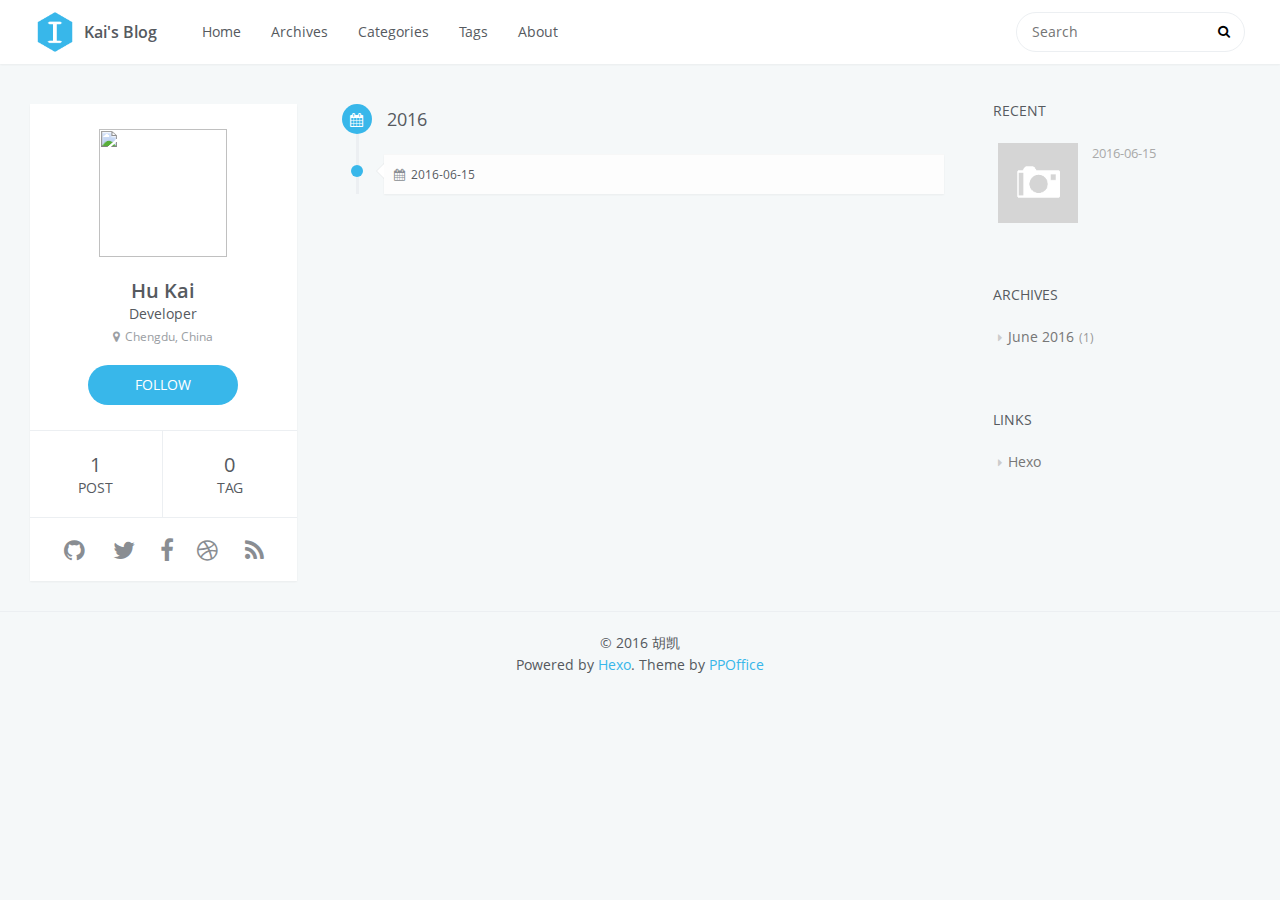
==== commit 659b291c: "Site updated: 2016-06-15 15:50:56" ====
--- a/archives/index.html
+++ b/archives/index.html
@@ -63,7 +63,7 @@
                 <nav id="sub-nav">
                     <div class="profile" id="profile-nav">
                         <a id="profile-anchor" href="javascript:;">
-                            <img class="avatar" src="/css/images/avatar.png" />
+                            <img class="avatar" src="/" />
                             <i class="fa fa-caret-down"></i>
                         </a>
                     </div>
@@ -141,11 +141,11 @@
 <aside id="profile">
     <div class="inner profile-inner">
         <div class="base-info profile-block">
-            <img id="avatar" src="/css/images/avatar.png" />
-            <h2 id="name">PPOffice</h2>
-            <h3 id="title">Web Developer</h3>
+            <img id="avatar" src="/" />
+            <h2 id="name">Hu Kai</h2>
+            <h3 id="title">Developer</h3>
             <span id="location"><i class="fa fa-map-marker"></i>Chengdu, China</span>
-            <a id="follow" target="_blank" href="https://github.com/ppoffice/">FOLLOW</a>
+            <a id="follow" target="_blank" href="https://github.com/WrongKey/">FOLLOW</a>
         </div>
         <div class="article-info profile-block">
             <div class="article-info-block">
@@ -164,7 +164,7 @@
                     
                     
                     <td>
-                        <a href="http://github.com/ppoffice/hexo-theme-icarus" target="_blank" title="github" class=tooltip>
+                        <a href="https://github.com/WrongKey/" target="_blank" title="github" class=tooltip>
                             <i class="fa fa-github"></i>
                         </a>
                     </td>
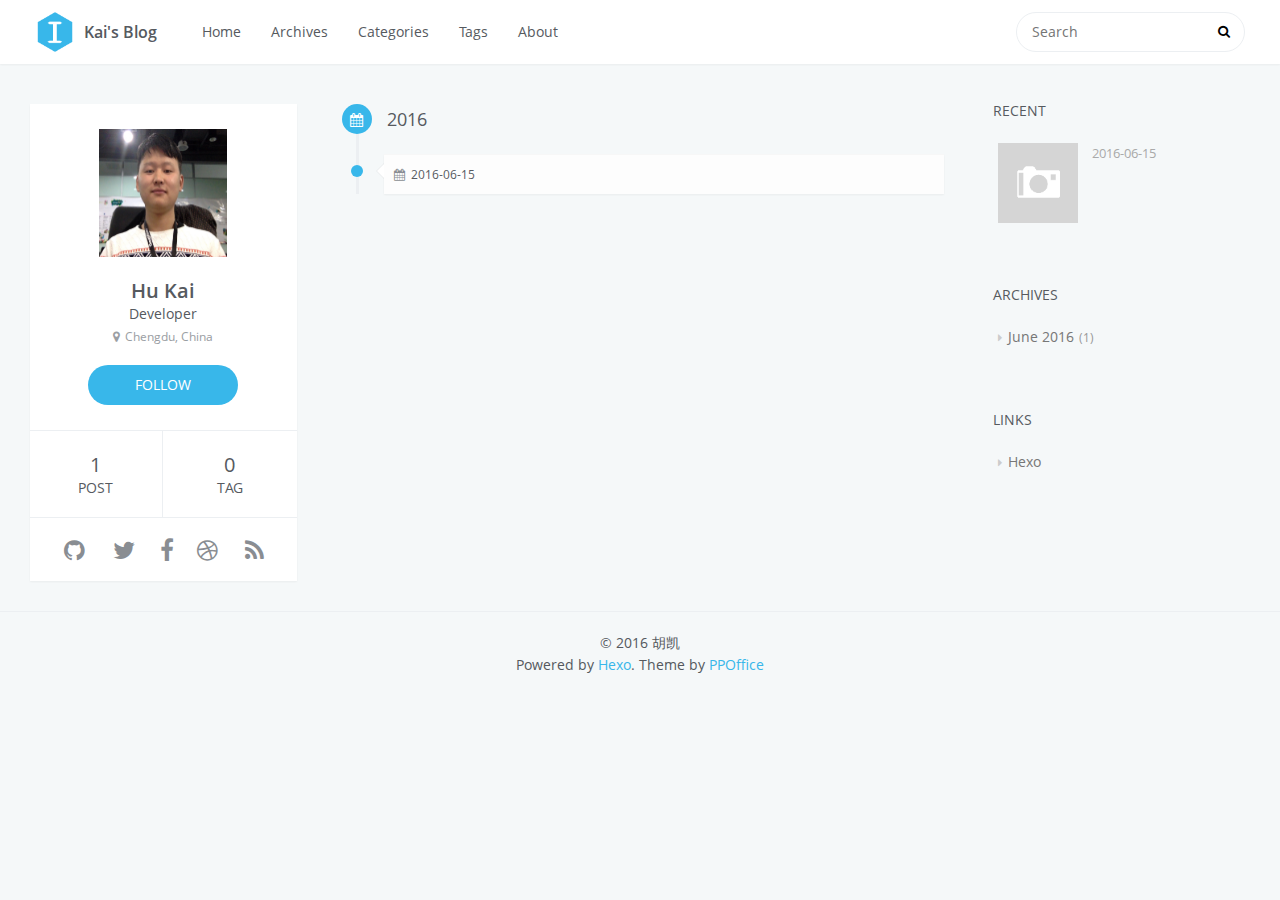
==== commit 9e48728e: "Site updated: 2016-06-22 12:41:58" ====
--- a/archives/index.html
+++ b/archives/index.html
@@ -63,7 +63,7 @@
                 <nav id="sub-nav">
                     <div class="profile" id="profile-nav">
                         <a id="profile-anchor" href="javascript:;">
-                            <img class="avatar" src="/" />
+                            <img class="avatar" src="/css/images/avatar.png" />
                             <i class="fa fa-caret-down"></i>
                         </a>
                     </div>
@@ -141,7 +141,7 @@
 <aside id="profile">
     <div class="inner profile-inner">
         <div class="base-info profile-block">
-            <img id="avatar" src="/" />
+            <img id="avatar" src="/css/images/avatar.png" />
             <h2 id="name">Hu Kai</h2>
             <h3 id="title">Developer</h3>
             <span id="location"><i class="fa fa-map-marker"></i>Chengdu, China</span>
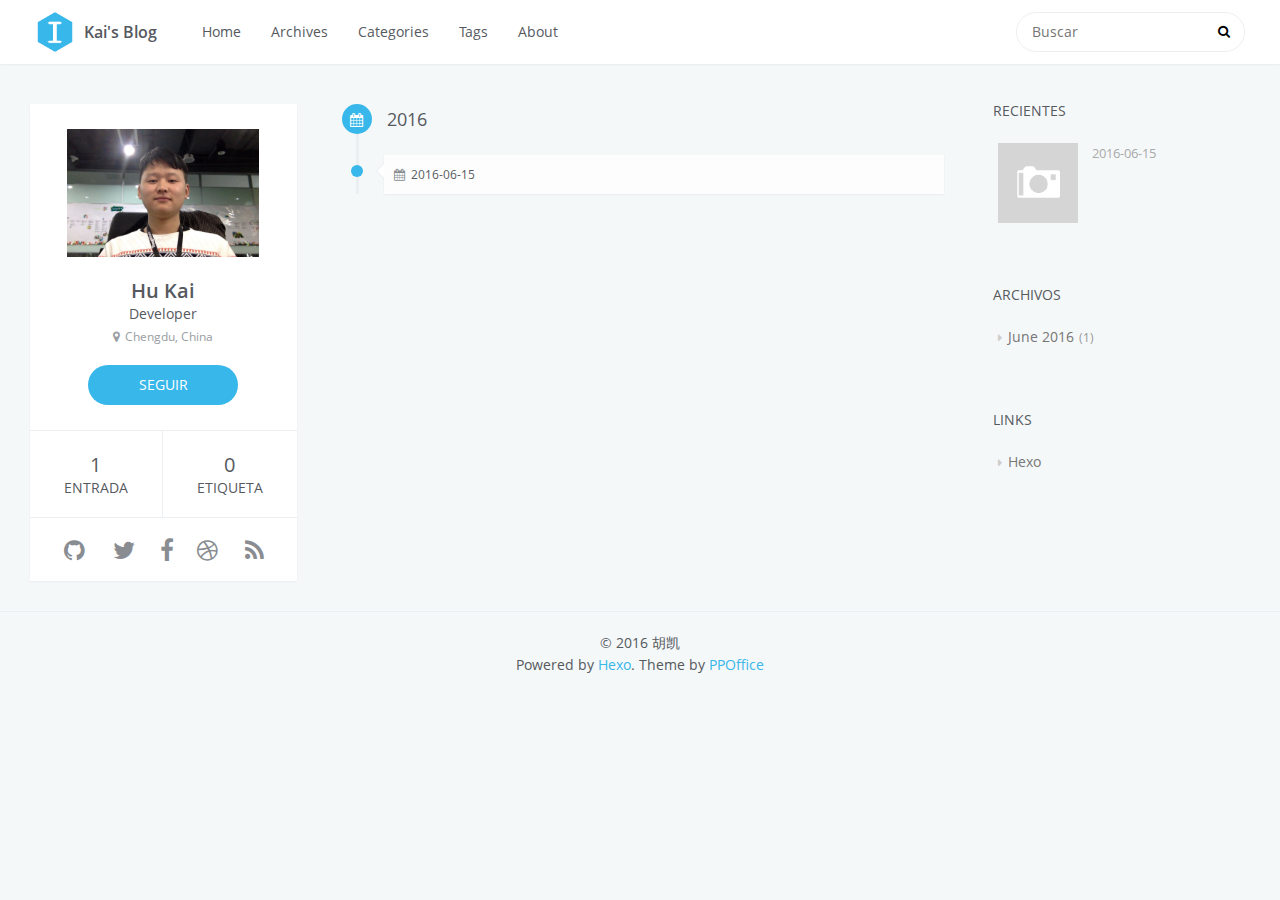
==== commit 9223ec27: "Site updated: 2016-07-10 20:25:45" ====
--- a/archives/index.html
+++ b/archives/index.html
@@ -3,7 +3,7 @@
 <head>
     <meta charset="utf-8">
     
-    <title>Archive | Kai&#39;s Blog</title>
+    <title>Archivo | Kai&#39;s Blog</title>
     <meta name="viewport" content="width=device-width, initial-scale=1, maximum-scale=1" />
     <meta name="description" content="我的技术博客">
 <meta property="og:type" content="website">
@@ -72,7 +72,7 @@
             <div id="search-form-wrap">
 
     <form class="search-form">
-        <input type="text" class="ins-search-input search-form-input" placeholder="Search" />
+        <input type="text" class="ins-search-input search-form-input" placeholder="Buscar" />
         <button type="submit" class="search-form-submit"></button>
     </form>
     <div class="ins-search">
@@ -91,10 +91,10 @@
 (function (window) {
     var INSIGHT_CONFIG = {
         TRANSLATION: {
-            POSTS: 'Posts',
+            POSTS: 'Entradas',
             PAGES: 'Pages',
-            CATEGORIES: 'Categories',
-            TAGS: 'Tags',
+            CATEGORIES: 'Categorias',
+            TAGS: 'Etiquetas',
             UNTITLED: '(Untitled)',
         },
         ROOT_URL: '/',
@@ -125,7 +125,7 @@
                 <td>
                     
     <div class="search-form">
-        <input type="text" class="ins-search-input search-form-input" placeholder="Search" />
+        <input type="text" class="ins-search-input search-form-input" placeholder="Buscar" />
     </div>
 
                 </td>
@@ -145,16 +145,16 @@
             <h2 id="name">Hu Kai</h2>
             <h3 id="title">Developer</h3>
             <span id="location"><i class="fa fa-map-marker"></i>Chengdu, China</span>
-            <a id="follow" target="_blank" href="https://github.com/WrongKey/">FOLLOW</a>
+            <a id="follow" target="_blank" href="https://github.com/WrongKey/">SEGUIR</a>
         </div>
         <div class="article-info profile-block">
             <div class="article-info-block">
                 1
-                <span>post</span>
+                <span>Entrada</span>
             </div>
             <div class="article-info-block">
                 0
-                <span>tag</span>
+                <span>Etiqueta</span>
             </div>
         </div>
         
@@ -235,7 +235,7 @@
    
         
     <div class="widget-wrap">
-        <h3 class="widget-title">recent</h3>
+        <h3 class="widget-title">Recientes</h3>
         <div class="widget">
             <ul id="recent-post" class="">
                 
@@ -267,7 +267,7 @@
     
         
     <div class="widget-wrap">
-        <h3 class="widget-title">archives</h3>
+        <h3 class="widget-title">Archivos</h3>
         <div class="widget">
             <ul class="archive-list"><li class="archive-list-item"><a class="archive-list-link" href="/archives/2016/06/">June 2016</a><span class="archive-list-count">1</span></li></ul>
         </div>
@@ -280,7 +280,7 @@
     
         
     <div class="widget-wrap widget-list">
-        <h3 class="widget-title">links</h3>
+        <h3 class="widget-title">Links</h3>
         <div class="widget">
             <ul>
                 
--- a/css/style.css
+++ b/css/style.css
@@ -651,7 +651,7 @@
 #profile .inner .base-info #avatar {
   display: block;
   margin: 10px auto 20px;
-  width: 128px;
+  width: 192px;
   height: 128px;
 }
 #profile .inner .base-info #name,
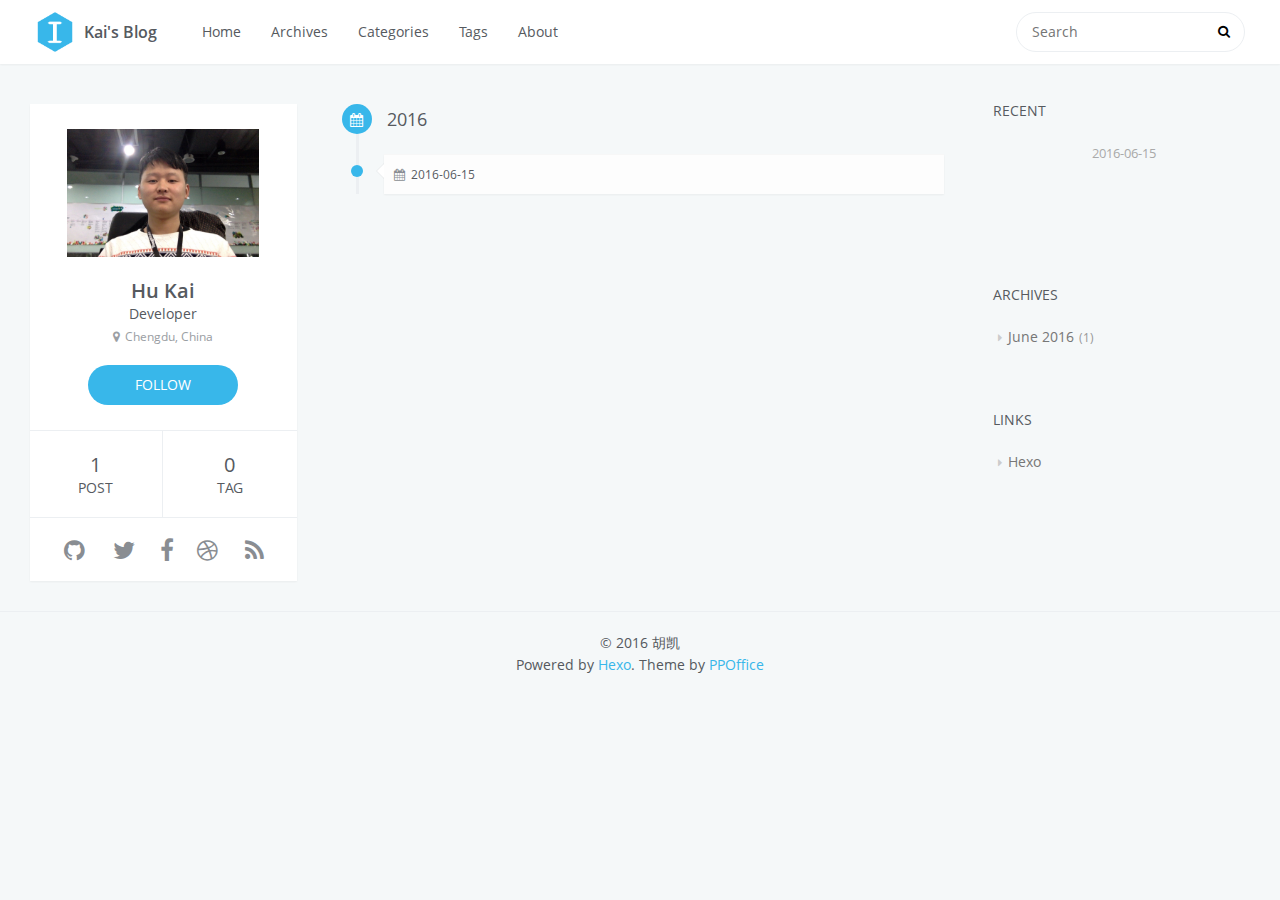
==== commit be2c88e4: "Site updated: 2016-07-10 20:36:06" ====
--- a/archives/index.html
+++ b/archives/index.html
@@ -3,7 +3,7 @@
 <head>
     <meta charset="utf-8">
     
-    <title>Archivo | Kai&#39;s Blog</title>
+    <title>Archive | Kai&#39;s Blog</title>
     <meta name="viewport" content="width=device-width, initial-scale=1, maximum-scale=1" />
     <meta name="description" content="我的技术博客">
 <meta property="og:type" content="website">
@@ -72,7 +72,7 @@
             <div id="search-form-wrap">
 
     <form class="search-form">
-        <input type="text" class="ins-search-input search-form-input" placeholder="Buscar" />
+        <input type="text" class="ins-search-input search-form-input" placeholder="Search" />
         <button type="submit" class="search-form-submit"></button>
     </form>
     <div class="ins-search">
@@ -91,10 +91,10 @@
 (function (window) {
     var INSIGHT_CONFIG = {
         TRANSLATION: {
-            POSTS: 'Entradas',
+            POSTS: 'Posts',
             PAGES: 'Pages',
-            CATEGORIES: 'Categorias',
-            TAGS: 'Etiquetas',
+            CATEGORIES: 'Categories',
+            TAGS: 'Tags',
             UNTITLED: '(Untitled)',
         },
         ROOT_URL: '/',
@@ -125,7 +125,7 @@
                 <td>
                     
     <div class="search-form">
-        <input type="text" class="ins-search-input search-form-input" placeholder="Buscar" />
+        <input type="text" class="ins-search-input search-form-input" placeholder="Search" />
     </div>
 
                 </td>
@@ -145,16 +145,16 @@
             <h2 id="name">Hu Kai</h2>
             <h3 id="title">Developer</h3>
             <span id="location"><i class="fa fa-map-marker"></i>Chengdu, China</span>
-            <a id="follow" target="_blank" href="https://github.com/WrongKey/">SEGUIR</a>
+            <a id="follow" target="_blank" href="https://github.com/WrongKey/">FOLLOW</a>
         </div>
         <div class="article-info profile-block">
             <div class="article-info-block">
                 1
-                <span>Entrada</span>
+                <span>post</span>
             </div>
             <div class="article-info-block">
                 0
-                <span>Etiqueta</span>
+                <span>tag</span>
             </div>
         </div>
         
@@ -235,7 +235,7 @@
    
         
     <div class="widget-wrap">
-        <h3 class="widget-title">Recientes</h3>
+        <h3 class="widget-title">recent</h3>
         <div class="widget">
             <ul id="recent-post" class="">
                 
@@ -245,7 +245,7 @@
                             <a href="/2016/06/15/AWS之IAM/" class="thumbnail">
     
     
-        <span class="thumbnail-image thumbnail-none"></span>
+        <span style="background-image:url(http://cdn.blog.celingest.com/wp-content/uploads/2014/02/AWS_IAM_Roles-512x343.png)" alt="" class="thumbnail-image"></span>
     
 </a>
 
@@ -267,7 +267,7 @@
     
         
     <div class="widget-wrap">
-        <h3 class="widget-title">Archivos</h3>
+        <h3 class="widget-title">archives</h3>
         <div class="widget">
             <ul class="archive-list"><li class="archive-list-item"><a class="archive-list-link" href="/archives/2016/06/">June 2016</a><span class="archive-list-count">1</span></li></ul>
         </div>
@@ -280,7 +280,7 @@
     
         
     <div class="widget-wrap widget-list">
-        <h3 class="widget-title">Links</h3>
+        <h3 class="widget-title">links</h3>
         <div class="widget">
             <ul>
                 
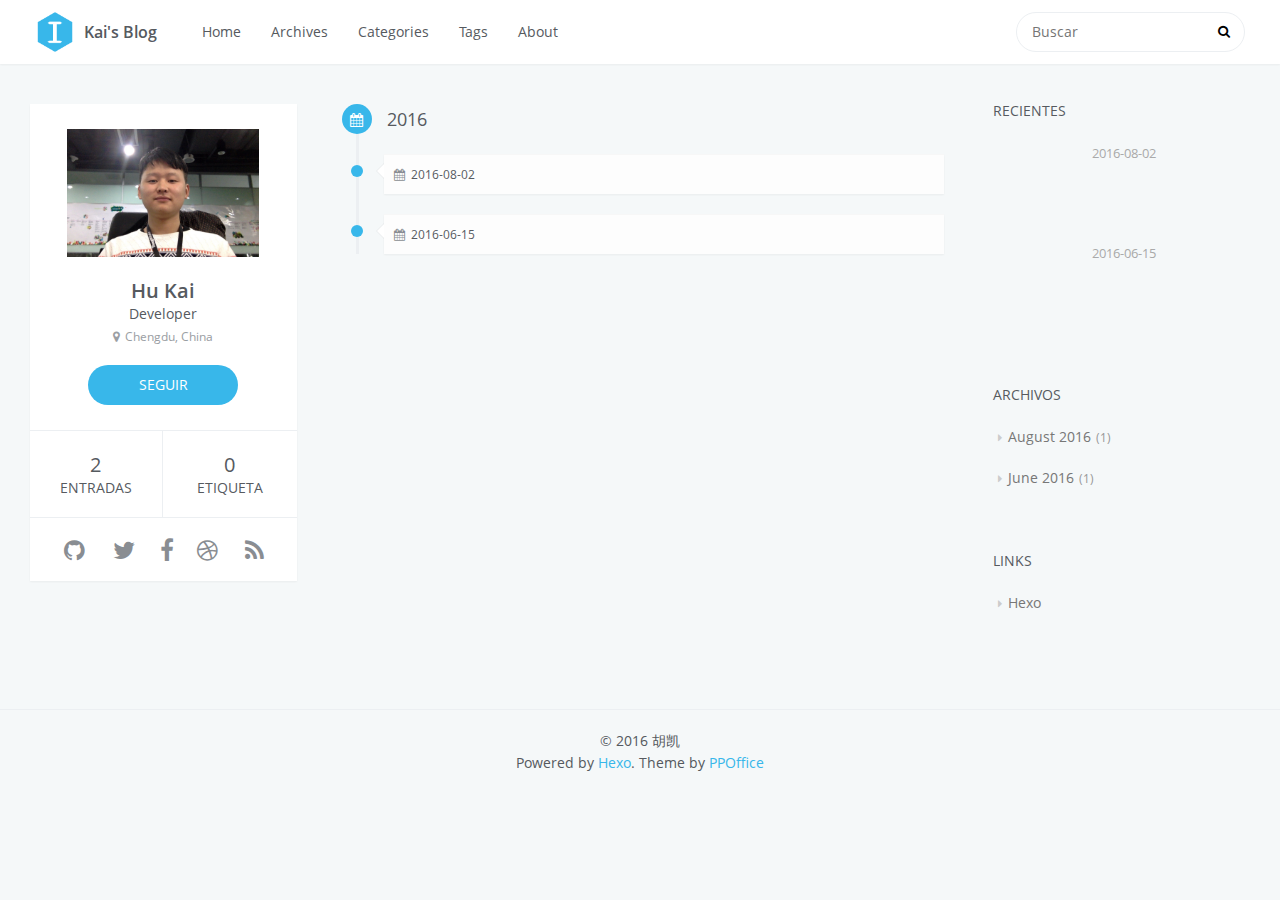
==== commit 818434da: "Site updated: 2016-08-03 16:20:49" ====
--- a/archives/index.html
+++ b/archives/index.html
@@ -3,7 +3,7 @@
 <head>
     <meta charset="utf-8">
     
-    <title>Archive | Kai&#39;s Blog</title>
+    <title>Archivo | Kai&#39;s Blog</title>
     <meta name="viewport" content="width=device-width, initial-scale=1, maximum-scale=1" />
     <meta name="description" content="我的技术博客">
 <meta property="og:type" content="website">
@@ -72,7 +72,7 @@
             <div id="search-form-wrap">
 
     <form class="search-form">
-        <input type="text" class="ins-search-input search-form-input" placeholder="Search" />
+        <input type="text" class="ins-search-input search-form-input" placeholder="Buscar" />
         <button type="submit" class="search-form-submit"></button>
     </form>
     <div class="ins-search">
@@ -91,10 +91,10 @@
 (function (window) {
     var INSIGHT_CONFIG = {
         TRANSLATION: {
-            POSTS: 'Posts',
+            POSTS: 'Entradas',
             PAGES: 'Pages',
-            CATEGORIES: 'Categories',
-            TAGS: 'Tags',
+            CATEGORIES: 'Categorias',
+            TAGS: 'Etiquetas',
             UNTITLED: '(Untitled)',
         },
         ROOT_URL: '/',
@@ -125,7 +125,7 @@
                 <td>
                     
     <div class="search-form">
-        <input type="text" class="ins-search-input search-form-input" placeholder="Search" />
+        <input type="text" class="ins-search-input search-form-input" placeholder="Buscar" />
     </div>
 
                 </td>
@@ -145,16 +145,16 @@
             <h2 id="name">Hu Kai</h2>
             <h3 id="title">Developer</h3>
             <span id="location"><i class="fa fa-map-marker"></i>Chengdu, China</span>
-            <a id="follow" target="_blank" href="https://github.com/WrongKey/">FOLLOW</a>
+            <a id="follow" target="_blank" href="https://github.com/WrongKey/">SEGUIR</a>
         </div>
         <div class="article-info profile-block">
             <div class="article-info-block">
-                1
-                <span>post</span>
+                2
+                <span>Entradas</span>
             </div>
             <div class="article-info-block">
                 0
-                <span>tag</span>
+                <span>Etiqueta</span>
             </div>
         </div>
         
@@ -208,6 +208,26 @@
                 <h1 class="title">2016</h1>
             </div>
         
+        <div class="timeline-row">
+            <span class="node"></span>
+            <div class="content">
+                
+                <div class="article-meta">
+                    
+    <div class="article-date">
+        <i class="fa fa-calendar"></i>
+        <a href="/2016/08/02/Ansible基础知识/">
+            <time datetime="2016-08-02T12:46:24.000Z" itemprop="datePublished">2016-08-02</time>
+        </a>
+    </div>
+
+
+                    
+                    
+                </div>
+            </div>
+        </div>
+    
         <div class="timeline-row">
             <span class="node"></span>
             <div class="content">
@@ -235,9 +255,28 @@
    
         
     <div class="widget-wrap">
-        <h3 class="widget-title">recent</h3>
+        <h3 class="widget-title">Recientes</h3>
         <div class="widget">
             <ul id="recent-post" class="">
+                
+                    <li>
+                        
+                        <div class="item-thumbnail">
+                            <a href="/2016/08/02/Ansible基础知识/" class="thumbnail">
+    
+    
+        <span style="background-image:url(https://s3.amazonaws.com/media-p.slid.es/uploads/111493/images/1870599/ansible_logo.png)" alt="" class="thumbnail-image"></span>
+    
+</a>
+
+                        </div>
+                        
+                        <div class="item-inner">
+                            <p class="item-category"></p>
+                            <p class="item-title"><a href="/2016/08/02/Ansible基础知识/" class="title"></a></p>
+                            <p class="item-date"><time datetime="2016-08-02T12:46:24.000Z" itemprop="datePublished">2016-08-02</time></p>
+                        </div>
+                    </li>
                 
                     <li>
                         
@@ -267,9 +306,9 @@
     
         
     <div class="widget-wrap">
-        <h3 class="widget-title">archives</h3>
+        <h3 class="widget-title">Archivos</h3>
         <div class="widget">
-            <ul class="archive-list"><li class="archive-list-item"><a class="archive-list-link" href="/archives/2016/06/">June 2016</a><span class="archive-list-count">1</span></li></ul>
+            <ul class="archive-list"><li class="archive-list-item"><a class="archive-list-link" href="/archives/2016/08/">August 2016</a><span class="archive-list-count">1</span></li><li class="archive-list-item"><a class="archive-list-link" href="/archives/2016/06/">June 2016</a><span class="archive-list-count">1</span></li></ul>
         </div>
     </div>
 
@@ -280,7 +319,7 @@
     
         
     <div class="widget-wrap widget-list">
-        <h3 class="widget-title">links</h3>
+        <h3 class="widget-title">Links</h3>
         <div class="widget">
             <ul>
                 
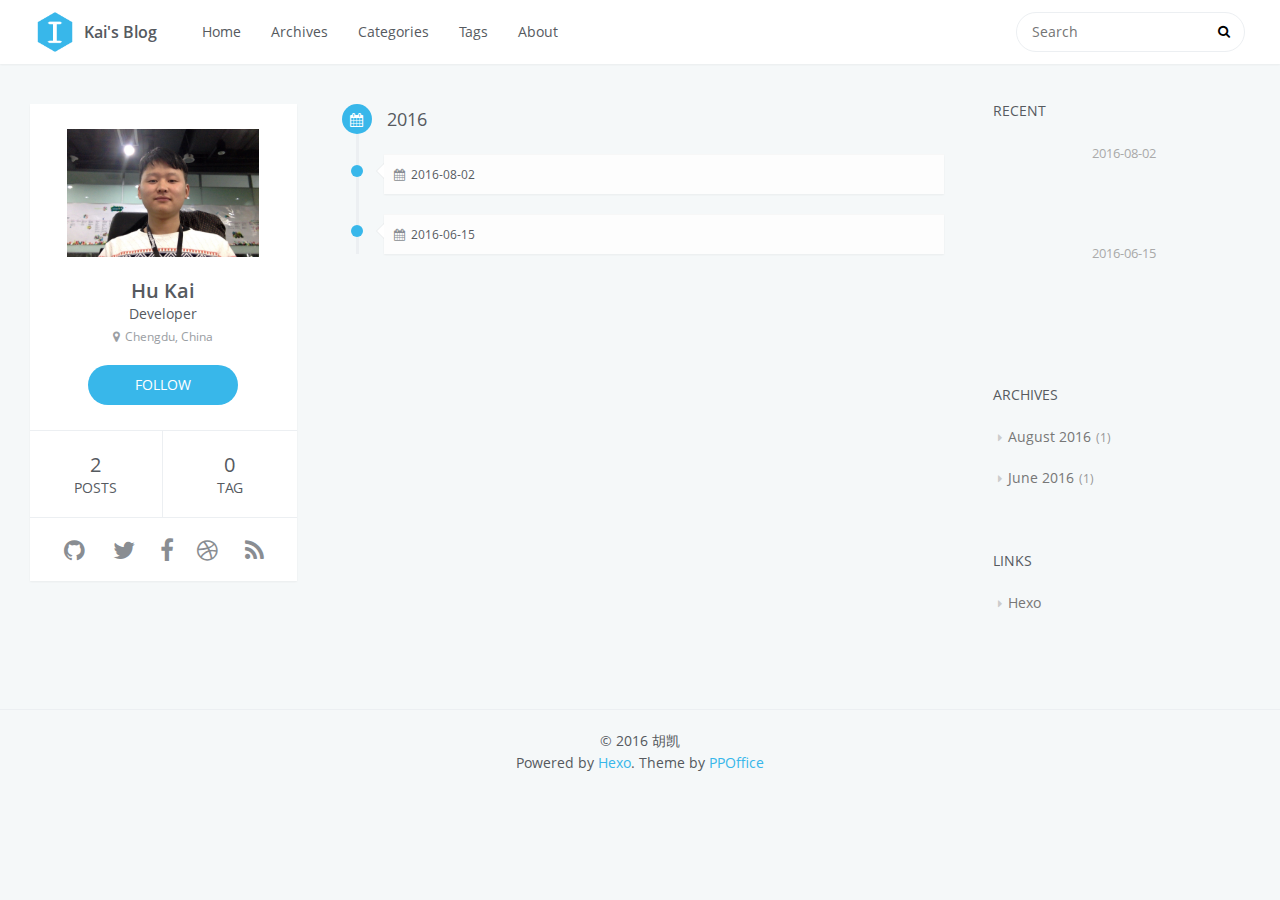
==== commit 6033c722: "Site updated: 2016-08-10 16:07:23" ====
--- a/archives/index.html
+++ b/archives/index.html
@@ -3,7 +3,7 @@
 <head>
     <meta charset="utf-8">
     
-    <title>Archivo | Kai&#39;s Blog</title>
+    <title>Archive | Kai&#39;s Blog</title>
     <meta name="viewport" content="width=device-width, initial-scale=1, maximum-scale=1" />
     <meta name="description" content="我的技术博客">
 <meta property="og:type" content="website">
@@ -72,7 +72,7 @@
             <div id="search-form-wrap">
 
     <form class="search-form">
-        <input type="text" class="ins-search-input search-form-input" placeholder="Buscar" />
+        <input type="text" class="ins-search-input search-form-input" placeholder="Search" />
         <button type="submit" class="search-form-submit"></button>
     </form>
     <div class="ins-search">
@@ -91,10 +91,10 @@
 (function (window) {
     var INSIGHT_CONFIG = {
         TRANSLATION: {
-            POSTS: 'Entradas',
+            POSTS: 'Posts',
             PAGES: 'Pages',
-            CATEGORIES: 'Categorias',
-            TAGS: 'Etiquetas',
+            CATEGORIES: 'Categories',
+            TAGS: 'Tags',
             UNTITLED: '(Untitled)',
         },
         ROOT_URL: '/',
@@ -125,7 +125,7 @@
                 <td>
                     
     <div class="search-form">
-        <input type="text" class="ins-search-input search-form-input" placeholder="Buscar" />
+        <input type="text" class="ins-search-input search-form-input" placeholder="Search" />
     </div>
 
                 </td>
@@ -145,16 +145,16 @@
             <h2 id="name">Hu Kai</h2>
             <h3 id="title">Developer</h3>
             <span id="location"><i class="fa fa-map-marker"></i>Chengdu, China</span>
-            <a id="follow" target="_blank" href="https://github.com/WrongKey/">SEGUIR</a>
+            <a id="follow" target="_blank" href="https://github.com/WrongKey/">FOLLOW</a>
         </div>
         <div class="article-info profile-block">
             <div class="article-info-block">
                 2
-                <span>Entradas</span>
+                <span>posts</span>
             </div>
             <div class="article-info-block">
                 0
-                <span>Etiqueta</span>
+                <span>tag</span>
             </div>
         </div>
         
@@ -255,7 +255,7 @@
    
         
     <div class="widget-wrap">
-        <h3 class="widget-title">Recientes</h3>
+        <h3 class="widget-title">recent</h3>
         <div class="widget">
             <ul id="recent-post" class="">
                 
@@ -306,7 +306,7 @@
     
         
     <div class="widget-wrap">
-        <h3 class="widget-title">Archivos</h3>
+        <h3 class="widget-title">archives</h3>
         <div class="widget">
             <ul class="archive-list"><li class="archive-list-item"><a class="archive-list-link" href="/archives/2016/08/">August 2016</a><span class="archive-list-count">1</span></li><li class="archive-list-item"><a class="archive-list-link" href="/archives/2016/06/">June 2016</a><span class="archive-list-count">1</span></li></ul>
         </div>
@@ -319,7 +319,7 @@
     
         
     <div class="widget-wrap widget-list">
-        <h3 class="widget-title">Links</h3>
+        <h3 class="widget-title">links</h3>
         <div class="widget">
             <ul>
                 
